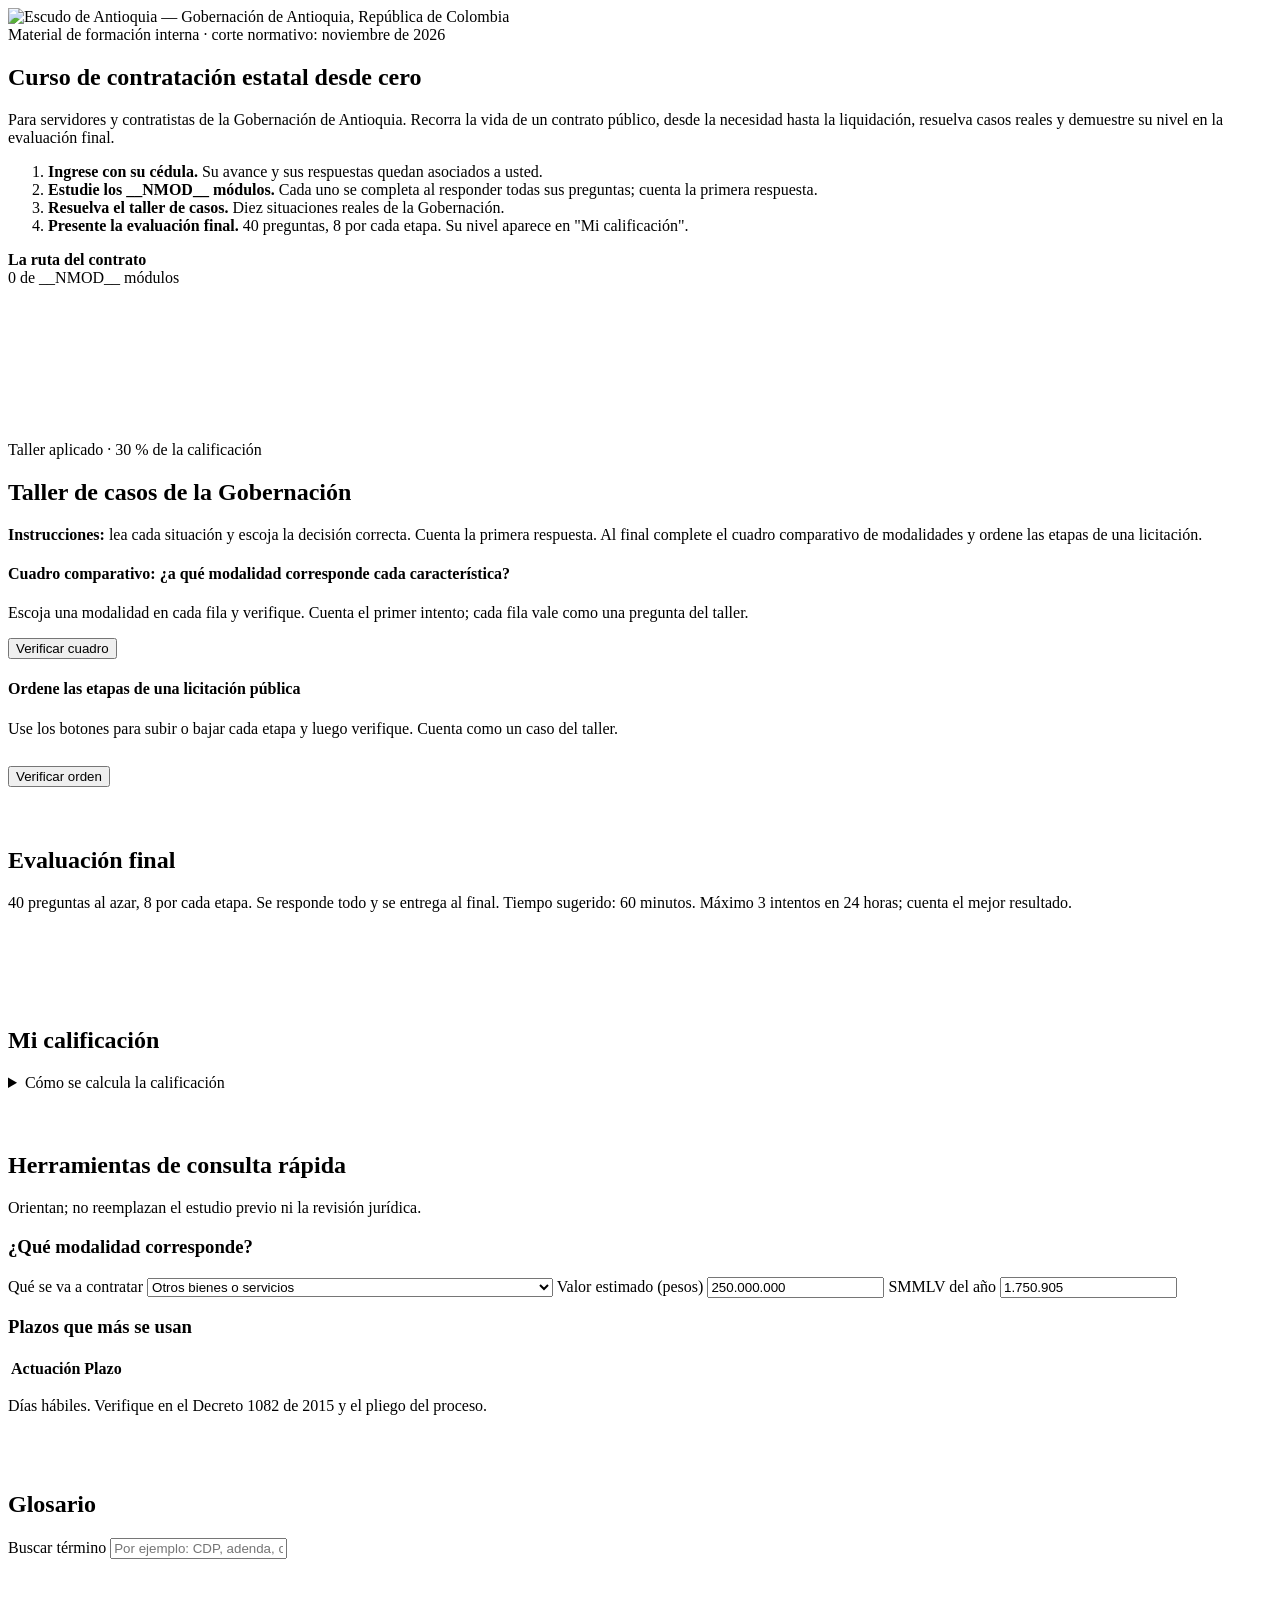
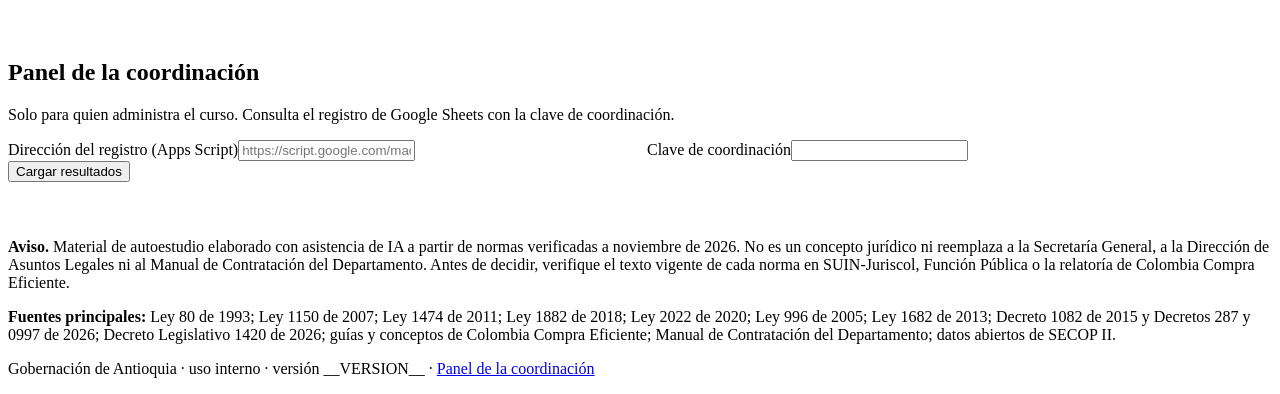
==== curso/fuente/plantilla.html @ 8431b754 "Curso de contratación 2.1: módulo de inhabilidades, nulidad y responsabilidades, y cuadro comparativ" ====
<!DOCTYPE html>
<html lang="es">
<head>
<meta charset="utf-8">
<meta name="viewport" content="width=device-width, initial-scale=1">
<title>Curso de contratación estatal</title>
<link rel="preconnect" href="https://fonts.googleapis.com">
<link rel="stylesheet" href="https://fonts.googleapis.com/css2?family=Poppins:wght@400;500;600;700&display=swap">
<style>
__CSS__
/* v2: ingreso, calificación, examen, panel */
.userbar{display:flex;align-items:center;gap:10px;flex-wrap:wrap;font-size:14px;color:#1c2723}
.userbar .chip{background:#f3f6f4;border:1px solid #d5ded9;border-radius:999px;padding:6px 12px}
.userbar button{font:inherit;font-size:14px;min-height:36px;padding:6px 12px;border-radius:8px;border:1px solid #018d38;background:#fff;color:#0b5640;cursor:pointer}
.sync{font-size:13px;color:#5b6b64}
.overlay{position:fixed;inset:0;background:rgba(6,30,22,.78);display:grid;place-items:center;padding:16px;z-index:50;overflow:auto}
.overlay[hidden]{display:none}
.login{background:var(--bg);color:var(--ink);border-radius:16px;max-width:560px;width:100%;padding:24px clamp(18px,4vw,32px);box-shadow:0 20px 60px rgba(0,0,0,.35)}
.login h2{font-size:26px}
.login .row2{display:grid;grid-template-columns:minmax(0,1fr) minmax(0,1fr);gap:0 14px}
.consent{display:flex;gap:10px;align-items:flex-start;font-size:14px;margin-top:14px}
.consent input{width:22px;min-height:22px;height:22px;flex:none;margin-top:2px}
.err{color:var(--bad);font-size:14px;min-height:20px;margin-top:8px}
.aviso{font-size:13px;color:var(--ink2);max-height:150px;overflow:auto;border:1px solid var(--line);border-radius:10px;padding:10px 12px;margin-top:12px}
.lock{border:1px dashed var(--line);border-radius:14px;padding:18px;background:var(--panel)}
.order{list-style:none;padding:0;margin:12px 0;display:grid;gap:8px}
.order li{display:grid;grid-template-columns:minmax(0,1fr) auto auto;gap:8px;align-items:center;border:1px solid var(--line);border-radius:10px;padding:8px 10px;background:var(--bg);margin:0}
.order li.ok{border-color:var(--green);background:var(--okbg)}
.order li.no{border-color:var(--bad);background:var(--badbg)}
.order button{font:inherit;min-width:44px;min-height:40px;border-radius:8px;border:1px solid var(--line);background:var(--panel);color:var(--ink);cursor:pointer}
.score{display:grid;grid-template-columns:minmax(0,1fr) minmax(0,1.3fr);gap:28px;align-items:start}
.big{font-size:clamp(44px,7vw,72px);font-weight:700;line-height:1;color:var(--green-ink)}
.lvl{display:inline-block;margin-top:8px;padding:6px 14px;border-radius:999px;font-weight:600;font-size:15px}
.lvl.Avanzado{background:#0b5640;color:#fff}.lvl.Competente{background:#018d38;color:#fff}
.lvl.Endesarrollo{background:#fff4e5;color:#9a5a00}.lvl.Inicial{background:var(--badbg);color:var(--bad)}
.rows{display:grid;gap:10px;margin-top:6px}
.rowb{display:grid;grid-template-columns:minmax(0,12em) minmax(0,1fr) 4.2em;gap:10px;align-items:center;font-size:14px}
.rowb .t{height:12px;background:var(--line);border-radius:6px;overflow:hidden}
.rowb .t i{display:block;height:100%;background:var(--green)}
.rowb .t i.low{background:var(--orange)}
.rowb b{text-align:right;font-variant-numeric:tabular-nums}
.req{list-style:none;padding:0;margin:10px 0}
.req li{padding-left:28px;position:relative;margin:6px 0}
.req li::before{content:"○";position:absolute;left:4px;color:var(--ink2)}
.req li.ok::before{content:"✓";color:var(--green);font-weight:700}
.exam .q{border-top:1px solid var(--line);padding-top:12px}
.exam .ops button.sel{border-color:var(--blue);background:color-mix(in srgb,var(--blue) 12%,var(--bg))}
.timer{font-variant-numeric:tabular-nums;font-weight:600}
.panel table td,.panel table th{font-size:14px;white-space:nowrap}
.kpis{display:grid;grid-template-columns:repeat(auto-fit,minmax(9em,1fr));gap:12px;margin:14px 0}
.kpis div{background:var(--panel);border:1px solid var(--line);border-radius:12px;padding:12px 14px}
.kpis b{display:block;font-size:26px;color:var(--green-ink)}
.code{font-family:ui-monospace,Consolas,monospace;font-size:15px;background:var(--soft);padding:2px 6px;border-radius:6px}
@media(max-width:700px){.score{grid-template-columns:minmax(0,1fr)}.login .row2{grid-template-columns:minmax(0,1fr)}.rowb{grid-template-columns:minmax(0,8em) minmax(0,1fr) 3.6em}}
@media print{header.top,.overlay,nav.idx,.routebox,.hero,#mods,#casos,#evaluacion,#herramientas,#glosario,#coordinador,footer,.noprint{display:none!important}#calificacion{display:block}}
</style>
</head>
<body>
<header class="top"><div class="wrap">
<img src="[data-uri]" alt="Escudo de Antioquia — Gobernación de Antioquia, República de Colombia" width="157" height="70">
<div class="userbar" id="userbar"><span>Material de formación interna · corte normativo: noviembre de 2026</span></div>
</div></header>

<div class="overlay" id="login" hidden>
<form class="login" id="loginForm" novalidate>
<h2>Ingreso al curso</h2>
<p class="meta">Se ingresa con la cédula, sin contraseña. La cédula identifica su avance y su calificación; no es un mecanismo de seguridad.</p>
<label for="lCed">Número de cédula</label>
<input id="lCed" inputmode="numeric" autocomplete="off" maxlength="12" placeholder="Solo números">
<label for="lNom">Nombres y apellidos</label>
<input id="lNom" autocomplete="name">
<div class="row2">
<div><label for="lDep">Dependencia</label><input id="lDep" list="deps" placeholder="Secretaría o dirección"></div>
<div><label for="lVin">Vinculación</label><select id="lVin"><option value="">Seleccione</option><option>Carrera administrativa</option><option>Provisional</option><option>Libre nombramiento y remoción</option><option>Temporal</option><option>Contratista</option><option>Otra</option></select></div>
</div>
<datalist id="deps"><option value="Secretaría de Infraestructura Física"><option value="SIF — Dirección de Desarrollo Físico"><option value="SIF — Dirección de Infraestructura y Apoyo Territorial"><option value="SIF — Dirección de Gestión Social, Ambiental y Predial"><option value="SIF — Dirección de Estructuración de Proyectos"><option value="SIF — Dirección de Instrumentos de Financiación"><option value="SIF — Dirección de Asuntos Legales"><option value="SIF — Dirección Administrativa y Financiera"><option value="Secretaría General"><option value="Secretaría de Hacienda"><option value="Departamento Administrativo de Planeación"><option value="Otra dependencia"></datalist>
<div class="aviso" id="aviso">
<b>Autorización de tratamiento de datos personales (Ley 1581 de 2012).</b> Al ingresar autorizo el tratamiento de mi número de cédula, nombre, dependencia y vinculación, y de los resultados que obtenga en este curso, con la única finalidad de registrar mi avance, calcular mi nivel de apropiación y permitir a la coordinación del curso hacer seguimiento a la formación en contratación estatal. Los datos se guardan en este navegador y en un registro administrado por la coordinación del curso; no se publican ni se usan para otros fines. Puedo conocer, actualizar, rectificar y solicitar la supresión de mis datos ante la coordinación del curso y conforme a la política de tratamiento de datos de la Gobernación de Antioquia. La entrega de los datos es voluntaria.
</div>
<label class="consent"><input type="checkbox" id="lOk"><span>Leí y acepto la autorización de tratamiento de datos.</span></label>
<div class="err" id="lErr" aria-live="polite"></div>
<div class="done-row"><button class="btn" type="submit">Ingresar</button></div>
</form>
</div>

<section class="hero"><div class="wrap herogrid"><div>
<h1>Curso de contratación estatal desde cero</h1>
<p>Para servidores y contratistas de la Gobernación de Antioquia. Recorra la vida de un contrato público, desde la necesidad hasta la liquidación, resuelva casos reales y demuestre su nivel en la evaluación final.</p>
<div class="facts" id="facts"></div>
</div>
<ol class="how">
<li><span><b>Ingrese con su cédula.</b> Su avance y sus respuestas quedan asociados a usted.</span></li>
<li><span><b>Estudie los __NMOD__ módulos.</b> Cada uno se completa al responder todas sus preguntas; cuenta la primera respuesta.</span></li>
<li><span><b>Resuelva el taller de casos.</b> Diez situaciones reales de la Gobernación.</span></li>
<li><span><b>Presente la evaluación final.</b> 40 preguntas, 8 por cada etapa. Su nivel aparece en "Mi calificación".</span></li>
</ol>
</div></section>

<section class="routebox"><div class="wrap">
<div class="routehead"><b>La ruta del contrato</b><div class="bar" aria-hidden="true"><i id="pbar"></i></div><span id="ptxt">0 de __NMOD__ módulos</span></div>
<div class="fig" id="route" role="img" aria-label="Mapa de las cinco etapas del curso con sus módulos"><svg id="rsvg"></svg></div>
<div class="legend" id="legend"></div>
</div></section>

<div class="wrap layout">
<nav class="idx" id="idx" aria-label="Índice del curso"></nav>
<main>
<div id="mods"></div>

<section class="mod" id="casos">
<div class="meta">Taller aplicado · 30 % de la calificación</div>
<h2>Taller de casos de la Gobernación</h2>
<div class="obj"><b>Instrucciones:</b> lea cada situación y escoja la decisión correcta. Cuenta la primera respuesta. Al final complete el cuadro comparativo de modalidades y ordene las etapas de una licitación.</div>
<div id="casosList"></div>
<div class="quiz" id="comparar">
<h4>Cuadro comparativo: ¿a qué modalidad corresponde cada característica?</h4>
<p class="meta">Escoja una modalidad en cada fila y verifique. Cuenta el primer intento; cada fila vale como una pregunta del taller.</p>
<div class="scroll"><table class="comp" id="compTabla"></table></div>
<div class="done-row"><button class="btn" id="compCheck" type="button">Verificar cuadro</button><span id="compMsg" aria-live="polite"></span></div>
</div>
<div class="quiz" id="ordenar">
<h4>Ordene las etapas de una licitación pública</h4>
<p class="meta">Use los botones para subir o bajar cada etapa y luego verifique. Cuenta como un caso del taller.</p>
<ol class="order" id="orderList"></ol>
<div class="done-row"><button class="btn" id="orderCheck" type="button">Verificar orden</button><span id="orderMsg" aria-live="polite"></span></div>
</div>
</section>
</main>
</div>

<section id="evaluacion" style="background:var(--soft)"><div class="wrap" style="padding-block:40px">
<h2>Evaluación final</h2>
<p>40 preguntas al azar, 8 por cada etapa. Se responde todo y se entrega al final. Tiempo sugerido: 60 minutos. Máximo 3 intentos en 24 horas; cuenta el mejor resultado.</p>
<div id="examBox"></div>
</div></section>

<section id="calificacion"><div class="wrap" style="padding-block:40px">
<h2>Mi calificación</h2>
<div id="scoreBox"></div>
<details><summary>Cómo se calcula la calificación</summary>
<p><b>Índice de apropiación</b> = 20 % práctica de módulos + 30 % taller de casos + 50 % mejor evaluación final.</p>
<ul>
<li><b>Práctica de módulos:</b> porcentaje de aciertos en la primera respuesta de las __NPREG__ preguntas de los módulos (las no respondidas cuentan como erradas).</li>
<li><b>Taller de casos:</b> porcentaje de aciertos en la primera respuesta de las preguntas del taller, cada fila del cuadro comparativo y la actividad de orden.</li>
<li><b>Evaluación final:</b> porcentaje de aciertos del mejor intento; además se mide cada etapa por separado (8 preguntas por etapa).</li>
</ul>
<div class="scroll"><table class="stack"><thead><tr><th>Nivel</th><th>Requisitos</th></tr></thead><tbody>
<tr><td data-l="Nivel">Avanzado</td><td data-l="Requisitos">Índice ≥ 90, evaluación final ≥ 90 % y cada etapa ≥ 7 de 8; __NMOD__ módulos y taller completos</td></tr>
<tr><td data-l="Nivel">Competente</td><td data-l="Requisitos">Índice ≥ 80, evaluación final ≥ 80 % y cada etapa ≥ 6 de 8; __NMOD__ módulos y taller completos</td></tr>
<tr><td data-l="Nivel">En desarrollo</td><td data-l="Requisitos">Índice ≥ 60 o no cumple algún requisito de Competente</td></tr>
<tr><td data-l="Nivel">Inicial</td><td data-l="Requisitos">Índice menor que 60</td></tr>
</tbody></table></div>
<p><b>Alcance.</b> El nivel mide la apropiación del contenido de este curso sobre el proceso de contratación estatal. No acredita idoneidad legal ni reemplaza la evaluación de competencias laborales o del desempeño que corresponde a Talento Humano, ni las exigencias del manual de funciones o del contrato.</p>
</details>
</div></section>

<section class="band2" id="herramientas"><div class="wrap">
<h2>Herramientas de consulta rápida</h2>
<p>Orientan; no reemplazan el estudio previo ni la revisión jurídica.</p>
<div class="tools">
<div class="tool">
<h3>¿Qué modalidad corresponde?</h3>
<label for="tObj">Qué se va a contratar</label>
<select id="tObj">
<option value="obra">Obra pública</option>
<option value="unif">Bienes o servicios de características técnicas uniformes</option>
<option value="gen" selected>Otros bienes o servicios</option>
<option value="cons">Consultoría o interventoría (estudios, diseños, interventoría)</option>
<option value="ps">Servicios profesionales o de apoyo a la gestión (persona idónea)</option>
<option value="ent">Contrato o convenio con otra entidad pública</option>
</select>
<label for="tVal">Valor estimado (pesos)</label>
<input id="tVal" inputmode="numeric" value="250.000.000">
<label for="tSm">SMMLV del año</label>
<input id="tSm" inputmode="numeric" value="1.750.905">
<div class="result" id="tRes" aria-live="polite"></div>
</div>
<div class="tool">
<h3>Plazos que más se usan</h3>
<div class="scroll"><table class="stack">
<thead><tr><th>Actuación</th><th>Plazo</th></tr></thead>
<tbody id="plazos"></tbody>
</table></div>
<p class="meta">Días hábiles. Verifique en el Decreto 1082 de 2015 y el pliego del proceso.</p>
</div>
</div>
</div></section>

<section id="glosario"><div class="wrap" style="padding-block:40px">
<h2>Glosario</h2>
<label for="gq">Buscar término</label>
<input id="gq" placeholder="Por ejemplo: CDP, adenda, caducidad">
<div class="gl" id="gl"></div>
</div></section>

<section id="coordinador" class="panel" style="background:var(--soft)"><div class="wrap" style="padding-block:40px">
<h2>Panel de la coordinación</h2>
<p>Solo para quien administra el curso. Consulta el registro de Google Sheets con la clave de coordinación.</p>
<div class="row2" style="display:grid;grid-template-columns:repeat(auto-fit,minmax(16em,1fr));gap:0 14px">
<div><label for="cUrl">Dirección del registro (Apps Script)</label><input id="cUrl" placeholder="https://script.google.com/macros/s/…/exec"></div>
<div><label for="cKey">Clave de coordinación</label><input id="cKey" type="password" autocomplete="off"></div>
</div>
<div class="done-row"><button class="btn" id="cLoad" type="button">Cargar resultados</button><span id="cMsg" aria-live="polite"></span></div>
<div id="cOut"></div>
</div></section>

<footer><div class="wrap">
<p><b>Aviso.</b> Material de autoestudio elaborado con asistencia de IA a partir de normas verificadas a noviembre de 2026. No es un concepto jurídico ni reemplaza a la Secretaría General, a la Dirección de Asuntos Legales ni al Manual de Contratación del Departamento. Antes de decidir, verifique el texto vigente de cada norma en SUIN-Juriscol, Función Pública o la relatoría de Colombia Compra Eficiente.</p>
<p><b>Fuentes principales:</b> Ley 80 de 1993; Ley 1150 de 2007; Ley 1474 de 2011; Ley 1882 de 2018; Ley 2022 de 2020; Ley 996 de 2005; Ley 1682 de 2013; Decreto 1082 de 2015 y Decretos 287 y 0997 de 2026; Decreto Legislativo 1420 de 2026; guías y conceptos de Colombia Compra Eficiente; Manual de Contratación del Departamento; datos abiertos de SECOP II.</p>
<p>Gobernación de Antioquia · uso interno · versión __VERSION__ · <a href="#coordinador">Panel de la coordinación</a></p>
</div></footer>

<script>
{
const CONFIG={ENDPOINT:"__ENDPOINT__",VERSION:"__VERSION__"};
const SMMLV=1750905;
const ETAPAS=[
{id:"bases",n:"Bases",c:"#3561ab"},
{id:"plan",n:"Planeación",c:"#018d38"},
{id:"sel",n:"Selección",c:"#f28e18"},
{id:"ejec",n:"Celebración y ejecución",c:"#8b4a97"},
{id:"cierre",n:"Cierre y temas especiales",c:"#b0942b"}];
const M=__MODULOS__;
const CASOS=__CASOS__;
const ORDEN=__ORDEN__;
const GLOS=__GLOSARIO__;
const PLAZOS=__PLAZOS__;
const COMP=__COMP__;

const $=s=>document.querySelector(s);
const esc=t=>String(t??"").replace(/[&<>"']/g,c=>({"&":"&amp;","<":"&lt;",">":"&gt;",'"':"&quot;","'":"&#39;"}[c]));
const fmt=n=>"$ "+Math.round(n).toLocaleString("es-CO");
const num=s=>Number(String(s).replace(/[^\d]/g,""))||0;
const pct=x=>Math.round(x*10)/10;
const nf=x=>Number(x).toLocaleString("es-CO");
const ls={get(k,d){try{const v=localStorage.getItem(k);return v?JSON.parse(v):d}catch(e){return d}},set(k,v){try{localStorage.setItem(k,JSON.stringify(v))}catch(e){}},del(k){try{localStorage.removeItem(k)}catch(e){}}};
const endpoint=()=>(ls.get("curso-ce-endpoint","")||CONFIG.ENDPOINT||"").startsWith("https://script.google.com/")?(ls.get("curso-ce-endpoint","")||CONFIG.ENDPOINT):"";

/* ---------- usuario ---------- */
let U=null; // {perfil, done, prac, casos, orden, finals}
const key=c=>"curso-ce-u-"+c;
function load(ced){U=ls.get(key(ced),null);return U}
function save(){if(U)ls.set(key(U.perfil.cedula),U)}
function mask(c){return "•••"+String(c).slice(-4)}

/* ---------- registro remoto ---------- */
function hash(s){let h=2166136261;for(const ch of s){h^=ch.charCodeAt(0);h=Math.imul(h,16777619)}return (h>>>0).toString(36).toUpperCase().padStart(7,"0")}
async function enviar(tipo,extra){
if(!U)return;
const r=resultado();
const ev=Object.assign({tipo,fecha_cliente:new Date().toISOString(),version:CONFIG.VERSION,
cedula:U.perfil.cedula,nombre:U.perfil.nombre,dependencia:U.perfil.dependencia,vinculacion:U.perfil.vinculacion,
modulos:r.modulos,practica:r.P,casos:r.C,final:r.F,indice:r.I,nivel:r.nivel,areas:JSON.stringify(r.areas),intentos:U.finals.length,codigo:r.codigo},extra||{});
const cola=ls.get("curso-ce-cola",[]);cola.push(ev);ls.set("curso-ce-cola",cola.slice(-200));
await vaciar();
}
let enviando=false;
async function vaciar(){
const url=endpoint();const st=$("#sync");
if(enviando)return;
if(!url){if(st)st.textContent="Registro remoto sin configurar: avance guardado solo en este navegador";return}
enviando=true;
let cola=ls.get("curso-ce-cola",[]);
try{
while(cola.length){
try{await fetch(url,{method:"POST",mode:"no-cors",headers:{"Content-Type":"text/plain;charset=utf-8"},body:JSON.stringify(cola[0])});const c2=ls.get("curso-ce-cola",[]);c2.shift();ls.set("curso-ce-cola",c2)}
catch(e){if(st)st.textContent=`Sin conexión: ${cola.length} registro(s) pendientes, se enviarán luego`;return}
cola=ls.get("curso-ce-cola",[]);
}
}finally{enviando=false}
if(ls.get("curso-ce-cola",[]).length)return vaciar();
if(st)st.textContent="Avance sincronizado con la coordinación";
}

/* ---------- cálculo de la calificación ---------- */
const POOL=M.flatMap((m,i)=>m.quiz.map((q,j)=>Object.assign({k:`${m.id}-q${j}`,area:m.etapa,mod:m.c},q)));
const CASOQ=CASOS.flatMap(c=>c.q.map((q,j)=>Object.assign({k:`${c.id}q${j}`},q)));
function tallerCompleto(){return !!U&&CASOQ.every(q=>U.casos[q.k])&&!!U.orden&&!!U.comp}
function resultado(){
const prac=U?U.prac:{},cas=U?U.casos:{},fin=U?U.finals:[];
const P=pct(POOL.filter(q=>prac[q.k]&&prac[q.k].ok).length/POOL.length*100);
const nCas=CASOQ.length+1+COMP.rows.length;
const C=pct((CASOQ.filter(q=>cas[q.k]&&cas[q.k].ok).length+(U&&U.orden&&U.orden.ok?1:0)+(U&&U.comp?U.comp.ok:0))/nCas*100);
const best=fin.length?fin.reduce((a,b)=>b.pct>a.pct?b:a):null;
const F=best?best.pct:0;
const I=pct(0.2*P+0.3*C+0.5*F);
const modulos=U?M.filter(m=>U.done[m.id]).length:0;
const tallerOk=U?tallerCompleto():false;
const areas=best?best.areas:{};
const minArea=best?Math.min(...ETAPAS.map(e=>areas[e.id]??0)):0;
const completo=modulos===M.length&&tallerOk;
let nivel="Inicial";
if(completo&&best&&I>=90&&F>=90&&minArea>=7)nivel="Avanzado";
else if(completo&&best&&I>=80&&F>=80&&minArea>=6)nivel="Competente";
else if(I>=60)nivel="En desarrollo";
const codigo=U&&best?hash(U.perfil.cedula+"|"+best.fecha+"|"+I+"|"+nivel):"";
return {P,C,F,I,nivel,modulos,tallerOk,areas,minArea,best,completo,codigo};
}

/* ---------- render de módulos ---------- */
const mins=M.reduce((a,m)=>a+m.min,0);
$("#facts").innerHTML=[[String(M.length),"módulos"],[(Math.round(mins/6)/10).toLocaleString("es-CO")+" h","de estudio"],[POOL.length+CASOQ.length,"preguntas y casos"],["40","preguntas en la evaluación"]].map(f=>`<div><b>${f[0]}</b>${f[1]}</div>`).join("");

function barajar(n,semilla){let s=0;for(const ch of semilla)s=(s*31+ch.charCodeAt(0))%2147483647;s=s||7;const idx=[...Array(n).keys()];for(let i=n-1;i>0;i--){s=s*16807%2147483647;const j=s%(i+1);[idx[i],idx[j]]=[idx[j],idx[i]]}return idx}
function qHTML(q,k,n,sem){const ord=barajar(q.o.length,(sem||"")+k+q.q);return `<div class="q" data-k="${k}"><p>${n?n+". ":""}${q.q}</p><div class="ops">${ord.map(i=>`<button type="button" data-o="${i}">${q.o[i]}</button>`).join("")}</div><div class="fb" aria-live="polite"></div></div>`}
function pintarRespuesta(el,q,elegida){
el.querySelectorAll("button").forEach(x=>{x.disabled=true;x.classList.remove("ok","no");if(+x.dataset.o===q.a)x.classList.add("ok")});
const b=el.querySelector(`button[data-o="${elegida}"]`);const ok=elegida===q.a;if(!ok&&b)b.classList.add("no");
el.querySelector(".fb").innerHTML=(ok?"<b>Correcto.</b> ":"<b>No es esa.</b> ")+q.e;
}
$("#mods").innerHTML=M.map((m,i)=>{const et=ETAPAS.find(e=>e.id===m.etapa);return `<section class="mod" id="${m.id}">
<div class="meta">Módulo ${i+1} · ${et.n} · ${m.min} min</div><h2>${m.t}</h2>
<div class="obj"><b>Al terminar podrá:</b> ${m.obj}</div>${m.html}
${m.gob?`<div class="box gob"><b>En la Gobernación.</b> ${m.gob}</div>`:""}
${m.err?`<div class="box warn"><b>Error frecuente.</b> ${m.err}</div>`:""}
${m.caso?`<details><summary>Ejemplo resuelto: ${m.caso.t}</summary><p>${m.caso.p}</p><p><b>Respuesta sugerida.</b> ${m.caso.r}</p></details>`:""}
<div class="quiz" data-m="${i}"><h4>Compruebe lo aprendido (${m.quiz.length} preguntas)</h4>${m.quiz.map((q,j)=>qHTML(q,`${m.id}-q${j}`,j+1)).join("")}</div>
<div class="done-row"><button class="btn" data-done="${m.id}" type="button">Marcar como completado</button><span class="meta" data-falta="${m.id}"></span>${i<M.length-1?`<a href="#${M[i+1].id}">Siguiente: ${M[i+1].t}</a>`:`<a href="#casos">Ir al taller de casos</a>`}</div>
</section>`}).join("");

$("#casosList").innerHTML=CASOS.map((c,n)=>{const et=ETAPAS.find(e=>e.id===c.area);return `<div class="quiz" id="${c.id}"><div class="meta">Caso ${n+1} · ${et.n}</div><h4>${c.t}</h4><p>${c.s}</p>${c.q.map((q,j)=>qHTML(q,`${c.id}q${j}`,j+1)).join("")}</div>`}).join("");

function bindPractica(){
document.querySelectorAll("#mods .q, #casosList .q").forEach(el=>{
const k=el.dataset.k;const q=k.startsWith("m")?POOL.find(x=>x.k===k):CASOQ.find(x=>x.k===k);
el.querySelectorAll("button").forEach(b=>b.addEventListener("click",()=>{
if(!U)return abrirLogin();
const store=k.startsWith("m")?U.prac:U.casos;
if(store[k])return;
const o=+b.dataset.o;store[k]={o,ok:o===q.a,t:Date.now()};save();pintarRespuesta(el,q,o);refresh();
if(!k.startsWith("m")&&tallerCompleto())enviar("taller");
}));
});
}
bindPractica();

document.querySelectorAll("[data-done]").forEach(b=>b.addEventListener("click",()=>{
if(!U)return abrirLogin();
const id=b.dataset.done,i=M.findIndex(m=>m.id===id);
const falt=M[i].quiz.filter((q,j)=>!U.prac[`${M[i].id}-q${j}`]).length;
if(falt&&!U.done[id]){document.querySelector(`[data-falta="${id}"]`).textContent=`Responda las ${falt} pregunta(s) pendientes para completar el módulo.`;return}
U.done[id]=U.done[id]?0:Date.now();if(!U.done[id])delete U.done[id];save();refresh();
if(U.done[id])enviar("modulo",{modulo:id});
}));

/* ---------- cuadro comparativo ---------- */
function pintarComp(){
const g=U&&U.comp?U.comp:null;
$("#compTabla").innerHTML=`<thead><tr><th>Característica</th><th>Modalidad</th></tr></thead><tbody>${COMP.rows.map((r,i)=>{const v=g?g.r[i]:"";const cls=g?(v===r.a?"ok":"no"):"";return `<tr class="${cls}"><td>${r.t}</td><td><select data-c="${i}" aria-label="Modalidad para: ${esc(r.t)}"${g?" disabled":""}><option value="">Seleccione…</option>${COMP.cols.map((c,j)=>`<option value="${j}"${v===j?" selected":""}>${c}</option>`).join("")}</select>${g&&v!==r.a?`<div class="meta">Correcta: <b>${COMP.cols[r.a]}</b>. ${r.e}</div>`:""}</td></tr>`}).join("")}</tbody>`;
$("#compCheck").disabled=!!g;
$("#compMsg").textContent=g?`Resultado: ${g.ok} de ${COMP.rows.length} filas correctas.`:"";
}
$("#compCheck").addEventListener("click",()=>{
if(!U)return abrirLogin();
if(U.comp)return;
const r=[...document.querySelectorAll("#compTabla select")].map(s=>s.value===""?null:+s.value);
if(r.some(v=>v===null)){$("#compMsg").textContent="Escoja una modalidad en todas las filas.";return}
const ok=r.filter((v,i)=>v===COMP.rows[i].a).length;
U.comp={r,ok,t:Date.now()};save();pintarComp();refresh();if(tallerCompleto())enviar("taller");
});

/* ---------- actividad de orden ---------- */
let orden=[];
function nuevoOrden(){orden=ORDEN.map((t,i)=>[i,Math.random()]).sort((a,b)=>a[1]-b[1]).map(x=>x[0]);if(orden.every((v,i)=>v===i))orden.reverse();pintarOrden()}
function pintarOrden(marcar){
$("#orderList").innerHTML=orden.map((v,i)=>`<li class="${marcar?(v===i?"ok":"no"):""}"><span>${ORDEN[v]}</span><button type="button" data-up="${i}" aria-label="Subir">↑</button><button type="button" data-dn="${i}" aria-label="Bajar">↓</button></li>`).join("");
$("#orderList").querySelectorAll("[data-up]").forEach(b=>b.addEventListener("click",()=>{const i=+b.dataset.up;if(i>0){[orden[i-1],orden[i]]=[orden[i],orden[i-1]];pintarOrden()}}));
$("#orderList").querySelectorAll("[data-dn]").forEach(b=>b.addEventListener("click",()=>{const i=+b.dataset.dn;if(i<orden.length-1){[orden[i+1],orden[i]]=[orden[i],orden[i+1]];pintarOrden()}}));
}
$("#orderCheck").addEventListener("click",()=>{
if(!U)return abrirLogin();
const ok=orden.every((v,i)=>v===i);pintarOrden(true);
if(!U.orden){U.orden={ok,t:Date.now()};save();refresh();if(tallerCompleto())enviar("taller")}
$("#orderMsg").textContent=(ok?"Orden correcto.":"Hay etapas fuera de lugar (en rojo).")+(U.orden.ok===ok?"":" Para la calificación cuenta su primer intento.");
});

/* ---------- índice y ruta ---------- */
$("#idx").innerHTML=ETAPAS.map(e=>`<b>${e.n}</b>`+M.map((m,i)=>m.etapa===e.id?`<a href="#${m.id}" data-i="${m.id}">${i+1}. ${m.c}</a>`:"").join("")).join("")+`<b>Al final</b><a href="#casos">Taller de casos</a><a href="#evaluacion">Evaluación final</a><a href="#calificacion">Mi calificación</a><a href="#herramientas">Herramientas</a><a href="#glosario">Glosario</a>`;
const svg=$("#rsvg");
function drawRoute(){
const W=svg.clientWidth,H=svg.clientHeight;if(!W)return;
const n=M.length,small=W<700,r=small?11:16,y=small?H/2:H*0.62;
const x=i=>r+6+i*(W-2*(r+6))/(n-1);let out="";const done=U?U.done:{};
ETAPAS.forEach(e=>{const idx=M.map((m,i)=>m.etapa===e.id?i:-1).filter(i=>i>=0);const a=x(idx[0]),b=x(idx[idx.length-1]);
out+=`<line x1="${a-r}" y1="${y}" x2="${b+r}" y2="${y}" stroke="${e.c}" stroke-width="${small?8:12}" stroke-linecap="round"/>`;
if(!small)out+=`<text x="${(a+b)/2}" y="${y-r-16}" text-anchor="middle" font-size="15" font-weight="700" fill="currentColor">${e.n}</text>`});
M.forEach((m,i)=>{const cx=x(i),ok=!!done[m.id],et=ETAPAS.find(e=>e.id===m.etapa);
out+=`<g class="stop" tabindex="0" role="link" data-go="${m.id}" aria-label="Módulo ${i+1}: ${m.t}${ok?", completado":""}"><title>${i+1}. ${m.t}</title><circle cx="${cx}" cy="${y}" r="${r}" fill="${ok?et.c:"var(--bg)"}" stroke="${et.c}" stroke-width="${small?3:4}"/><text x="${cx}" y="${y+(small?4:5)}" text-anchor="middle" font-size="${small?11:14}" font-weight="700" fill="${ok?"#fff":"currentColor"}" style="stroke:none">${ok?"✓":i+1}</text></g>`});
svg.style.color=getComputedStyle(document.body).color;svg.innerHTML=out;
svg.querySelectorAll("[data-go]").forEach(g=>{const go=()=>document.getElementById(g.dataset.go).scrollIntoView({behavior:matchMedia("(prefers-reduced-motion: reduce)").matches?"auto":"smooth"});g.addEventListener("click",go);g.addEventListener("keydown",ev=>{if(ev.key==="Enter"||ev.key===" "){ev.preventDefault();go()}})});
$("#legend").innerHTML=ETAPAS.map(e=>`<div><h4><i style="background:${e.c}"></i>${e.n}</h4>`+M.map((m,i)=>m.etapa===e.id?`<a href="#${m.id}" class="${done[m.id]?"done":""}">${i+1}. ${m.c}</a>`:"").join("")+`</div>`).join("");
}
const ro=new ResizeObserver(drawRoute);ro.observe(svg);

/* ---------- evaluación final ---------- */
let exam=null;
function pintarExamen(){
const box=$("#examBox");
if(!U){box.innerHTML=`<div class="lock">Ingrese con su cédula para presentar la evaluación.</div>`;return}
const r=resultado();
if(exam){return}
const hoy=U.finals.filter(f=>Date.now()-f.t<864e5).length;
const faltan=[];if(r.modulos<M.length)faltan.push(`completar ${M.length-r.modulos} módulo(s)`);if(!r.tallerOk)faltan.push("terminar el taller de casos");
let h="";
if(faltan.length)h=`<div class="lock"><b>Evaluación bloqueada.</b> Para presentarla debe ${faltan.join(" y ")}.</div>`;
else if(hoy>=3)h=`<div class="lock"><b>Ya usó 3 intentos en las últimas 24 horas.</b> Repase los módulos y vuelva más tarde.</div>`;
else h=`<div class="lock"><p>Lleva ${U.finals.length} intento(s). Mejor resultado: <b>${r.best?nf(r.F)+" %":"sin intentos"}</b>.</p><button class="btn" id="exStart" type="button">Iniciar evaluación (intento ${U.finals.length+1})</button></div>`;
if(U.finals.length)h+=`<div class="scroll"><table><thead><tr><th>Intento</th><th>Fecha</th><th>Resultado</th><th>Etapa más baja</th><th>Minutos</th></tr></thead><tbody>${U.finals.map((f,i)=>`<tr><td>${i+1}</td><td>${new Date(f.t).toLocaleString("es-CO")}</td><td class="n">${nf(f.pct)} %</td><td class="n">${Math.min(...ETAPAS.map(e=>f.areas[e.id]??0))} de 8</td><td class="n">${nf(f.min)}</td></tr>`).join("")}</tbody></table></div>`;
box.innerHTML=h;
const s=$("#exStart");if(s)s.addEventListener("click",iniciarExamen);
}
function iniciarExamen(){
const sel=ETAPAS.flatMap(e=>POOL.filter(q=>q.area===e.id).map(q=>[Math.random(),q]).sort((a,b)=>a[0]-b[0]).slice(0,8).map(x=>x[1]));
const qs=sel.map(q=>[Math.random(),q]).sort((a,b)=>a[0]-b[0]).map(x=>x[1]);
exam={qs,resp:{},t0:Date.now()};
const box=$("#examBox");
box.innerHTML=`<div class="quiz exam"><div class="done-row"><b>Intento ${U.finals.length+1}</b><span class="timer" id="exT">00:00</span><span id="exN">0 de 40 respondidas</span></div>${qs.map((q,i)=>qHTML(q,"x"+i,i+1,String(exam.t0))).join("")}<div class="done-row"><button class="btn" id="exEnd" type="button">Entregar evaluación</button><span class="err" id="exErr"></span></div></div>`;
box.querySelectorAll(".q").forEach((el,i)=>el.querySelectorAll("button").forEach(b=>b.addEventListener("click",()=>{el.querySelectorAll("button").forEach(x=>x.classList.remove("sel"));b.classList.add("sel");exam.resp[i]=+b.dataset.o;$("#exN").textContent=`${Object.keys(exam.resp).length} de 40 respondidas`})));
exam.tick=setInterval(()=>{const s=Math.floor((Date.now()-exam.t0)/1000);const el=$("#exT");if(el)el.textContent=String(Math.floor(s/60)).padStart(2,"0")+":"+String(s%60).padStart(2,"0")},1000);
$("#exEnd").addEventListener("click",entregar);
box.scrollIntoView({behavior:"auto"});
}
function entregar(){
const n=Object.keys(exam.resp).length;
if(n<40&&!exam.confirm){exam.confirm=true;$("#exErr").textContent=`Le faltan ${40-n} preguntas; las no respondidas cuentan como erradas. Pulse de nuevo para entregar.`;return}
clearInterval(exam.tick);
const areas={};ETAPAS.forEach(e=>areas[e.id]=0);let ok=0;
exam.qs.forEach((q,i)=>{if(exam.resp[i]===q.a){ok++;areas[q.area]++}});
const f={t:Date.now(),fecha:new Date().toISOString(),ok,pct:pct(ok/40*100),areas,min:Math.round((Date.now()-exam.t0)/600)/100};
U.finals.push(f);save();
const box=$("#examBox");
box.querySelectorAll(".q").forEach((el,i)=>pintarRespuesta(el,exam.qs[i],exam.resp[i]??-1));
const fin=document.createElement("div");fin.className="box gob";
fin.innerHTML=`<b>Resultado: ${ok} de 40 (${nf(f.pct)} %).</b> Revise abajo las explicaciones y vea su nivel en <a href="#calificacion">Mi calificación</a>.`;
box.prepend(fin);
const again=document.createElement("button");again.className="btn alt";again.type="button";again.textContent="Volver al resumen de intentos";again.addEventListener("click",()=>{exam=null;pintarExamen()});box.append(again);
exam={done:true};refresh();
enviar("evaluacion",{intento:U.finals.length,aciertos:ok,duracion_min:f.min});
fin.scrollIntoView({behavior:"auto"});
}

/* ---------- mi calificación ---------- */
function pintarCalificacion(){
const box=$("#scoreBox");
if(!U){box.innerHTML=`<div class="lock">Ingrese con su cédula para ver su calificación.</div>`;return}
const r=resultado();
const bar=(l,v,max,low)=>`<div class="rowb"><span>${l}</span><div class="t"><i class="${low?"low":""}" style="width:${Math.min(100,v/max*100)}%"></i></div><b>${max===100?nf(v)+" %":v+"/"+max}</b></div>`;
const req=[[r.modulos===M.length,`${M.length} módulos completados (${r.modulos})`],[r.tallerOk,"Taller de casos, actividad de orden y cuadro comparativo completos"],[!!r.best,"Al menos una evaluación final presentada"],[r.I>=80,`Índice ≥ 80 (actual ${r.I.toLocaleString("es-CO")})`],[r.F>=80,`Evaluación final ≥ 80 % (mejor ${r.F.toLocaleString("es-CO")} %)`],[r.best&&r.minArea>=6,`Cada etapa ≥ 6 de 8 (más baja: ${r.best?r.minArea:0})`]];
box.innerHTML=`<div class="score"><div>
<div class="meta">${esc(U.perfil.nombre)} · C.C. ${mask(U.perfil.cedula)} · ${esc(U.perfil.dependencia)}</div>
<div class="big">${r.I.toLocaleString("es-CO")}</div><div class="meta">Índice de apropiación (0 a 100)</div>
<span class="lvl ${r.nivel.replace(" ","")}">${r.nivel}</span>
<h3>Requisitos para "Competente"</h3><ul class="req">${req.map(x=>`<li class="${x[0]?"ok":""}">${x[1]}</li>`).join("")}</ul>
</div><div>
<h3 style="margin-top:0">Componentes</h3><div class="rows">${bar("Práctica de módulos (20 %)",r.P,100)}${bar("Taller de casos (30 %)",r.C,100)}${bar("Evaluación final (50 %)",r.F,100)}</div>
<h3>Evaluación final por etapa (mejor intento)</h3><div class="rows">${ETAPAS.map(e=>bar(e.n,r.best?(r.areas[e.id]??0):0,8,r.best&&(r.areas[e.id]??0)<6)).join("")}</div>
</div></div>
${(r.nivel==="Competente"||r.nivel==="Avanzado")?`<div class="cert"><h3>Constancia de aprobación — nivel ${r.nivel}</h3><p>${esc(U.perfil.nombre)}, identificado(a) con cédula terminada en ${esc(String(U.perfil.cedula).slice(-4))}, de ${esc(U.perfil.dependencia)}, completó el Curso de contratación estatal desde cero (corte normativo nov. 2026) con un índice de apropiación de ${r.I.toLocaleString("es-CO")} y evaluación final de ${nf(r.F)} %, el ${new Date(r.best.t).toLocaleDateString("es-CO",{day:"numeric",month:"long",year:"numeric"})}.</p><p>Código de verificación: <span class="code">${r.codigo}</span></p><p class="meta">Constancia de formación interna. No es una certificación de idoneidad ni de competencias laborales.</p><button class="btn alt noprint" type="button" id="printC">Imprimir o guardar en PDF</button></div>`:""}`;
const pc=$("#printC");if(pc)pc.addEventListener("click",()=>{try{window.print()}catch(e){}});
}

/* ---------- refresco general ---------- */
function refresh(){
const done=U?U.done:{};
const c=M.filter(m=>done[m.id]).length;
$("#pbar").style.width=(c/M.length*100)+"%";$("#ptxt").textContent=`${c} de ${M.length} módulos`;
document.querySelectorAll("#idx [data-i]").forEach(a=>a.classList.toggle("done",!!done[a.dataset.i]));
document.querySelectorAll("[data-done]").forEach(b=>{const d=!!done[b.dataset.done];b.classList.toggle("alt",d);b.textContent=d?"Módulo completado ✓":"Marcar como completado"});
drawRoute();if(!exam)pintarExamen();pintarCalificacion();
}
function pintarRespuestasGuardadas(){
pintarComp();
document.querySelectorAll("#mods .q, #casosList .q").forEach(el=>{
const k=el.dataset.k;const isM=k.startsWith("m");const store=U?(isM?U.prac:U.casos):{};const q=isM?POOL.find(x=>x.k===k):CASOQ.find(x=>x.k===k);
if(store[k])pintarRespuesta(el,q,store[k].o);
else{el.querySelectorAll("button").forEach(x=>{x.disabled=false;x.classList.remove("ok","no")});el.querySelector(".fb").textContent=""}
});
}

/* ---------- ingreso ---------- */
function abrirLogin(){$("#login").hidden=false;setTimeout(()=>$("#lCed").focus(),50)}
function pintarUsuario(){
const ub=$("#userbar");
if(!U){ub.innerHTML=`<button type="button" id="inBtn">Ingresar con cédula</button>`;$("#inBtn").addEventListener("click",abrirLogin);return}
ub.innerHTML=`<span class="chip">${esc(U.perfil.nombre)} · C.C. ${mask(U.perfil.cedula)}</span><a href="#calificacion">Mi calificación</a><button type="button" id="outBtn">Salir</button><span class="sync" id="sync"></span>`;
$("#outBtn").addEventListener("click",()=>{ls.del("curso-ce-actual");U=null;exam=null;pintarUsuario();pintarRespuestasGuardadas();refresh();abrirLogin()});
}
$("#lCed").addEventListener("input",e=>{e.target.value=e.target.value.replace(/\D/g,"");const prev=ls.get(key(e.target.value),null);if(prev){$("#lNom").value=prev.perfil.nombre;$("#lDep").value=prev.perfil.dependencia;$("#lVin").value=prev.perfil.vinculacion}});
$("#loginForm").addEventListener("submit",ev=>{
ev.preventDefault();
const ced=$("#lCed").value.trim(),nom=$("#lNom").value.trim().replace(/\s+/g," "),dep=$("#lDep").value.trim(),vin=$("#lVin").value;
const err=$("#lErr");
if(!/^\d{5,10}$/.test(ced))return err.textContent="Escriba la cédula solo con números (5 a 10 dígitos).";
if(nom.length<5||!/\s/.test(nom))return err.textContent="Escriba nombres y apellidos.";
if(!dep)return err.textContent="Indique su dependencia.";
if(!vin)return err.textContent="Seleccione su vinculación.";
if(!$("#lOk").checked)return err.textContent="Debe aceptar la autorización de tratamiento de datos para continuar.";
err.textContent="";
U=load(ced)||{perfil:{},done:{},prac:{},casos:{},orden:null,comp:null,finals:[]};
U.perfil={cedula:ced,nombre:nom.slice(0,120),dependencia:dep.slice(0,120),vinculacion:vin,consentimiento:U.perfil.consentimiento||new Date().toISOString()};
save();ls.set("curso-ce-actual",ced);
$("#login").hidden=true;pintarUsuario();pintarRespuestasGuardadas();refresh();enviar("ingreso");
});

/* ---------- herramientas y glosario ---------- */
function modalidad(){
const o=$("#tObj").value,v=num($("#tVal").value),sm=num($("#tSm").value)||SMMLV;const menor=1000*sm,minima=menor*0.1;let r,why;
if(o==="ps"){r="Contratación directa";why="Causal de prestación de servicios profesionales y de apoyo a la gestión (Ley 1150, art. 2, num. 4, lit. h; Decreto 1082, art. 2.2.1.2.1.4.9). Requiere certificado de insuficiencia de personal de planta e idoneidad. No para funciones permanentes."}
else if(o==="ent"){r="Contratación directa (contrato o convenio interadministrativo)";why="Ley 1150, art. 2, num. 4, lit. c. Desde ≈ 30-jun-2027 la Ley de Garantías prohíbe convenios interadministrativos para ejecutar recursos."}
else if(v<=minima){r="Mínima cuantía";why=`Valor ≤ ${fmt(minima)} (10 % de la menor cuantía). Invitación de al menos 1 día hábil; gana el menor precio que cumpla.`+(o==="obra"?" Si es obra de un sector con Documento Tipo, úselo.":"")}
else if(o==="cons"){r="Concurso de méritos";why="Consultoría por encima de la mínima cuantía; se elige por calidad. Interventoría de transporte: Documento Tipo v3."}
else if(o==="unif"){r="Selección abreviada (subasta inversa, acuerdo marco o bolsa)";why="Bienes o servicios uniformes: menor precio. Revise primero la Tienda Virtual del Estado."}
else if(v<=menor){r="Selección abreviada de menor cuantía";why=`Valor entre ${fmt(minima)} y ${fmt(menor)}.`+(o==="obra"?" Use el Documento Tipo de menor cuantía del sector si existe.":"")}
else{r="Licitación pública";why=`Valor > ${fmt(menor)}. Regla general.`+(o==="obra"?" Obra de transporte: Documento Tipo v4; interventoría externa obligatoria y anticipo en patrimonio autónomo.":"")}
$("#tRes").innerHTML=`<b class="big" style="font-size:22px">${esc(r)}</b><p>${why}</p><p class="meta">Menor cuantía 2026: ${fmt(menor)} · mínima: ${fmt(minima)}. Confirme la publicación oficial de cuantías. No considera causales especiales.</p>`;
}
["#tObj","#tVal","#tSm"].forEach(s=>$(s).addEventListener("input",modalidad));
$("#tVal").addEventListener("blur",e=>{const n=num(e.target.value);if(n)e.target.value=n.toLocaleString("es-CO")});
modalidad();
$("#plazos").innerHTML=PLAZOS.map(p=>`<tr><td data-l="Actuación">${p[0]}</td><td data-l="Plazo">${p[1]}</td></tr>`).join("");
function gl(){const q=$("#gq").value.trim().toLowerCase();const it=GLOS.filter(g=>!q||(g[0]+" "+g[1]).toLowerCase().includes(q));
$("#gl").innerHTML=it.length?it.map(g=>`<div><b>${g[0]}</b><br>${g[1]}</div>`).join(""):"<p>No hay términos con esa búsqueda.</p>"}
$("#gq").addEventListener("input",gl);gl();

/* ---------- panel de coordinación ---------- */
$("#cUrl").value=endpoint();
let filas=[];
$("#cLoad").addEventListener("click",async()=>{
const url=$("#cUrl").value.trim(),k=$("#cKey").value;const msg=$("#cMsg");
if(!url.startsWith("https://script.google.com/"))return msg.textContent="La dirección debe ser la URL de la aplicación web de Apps Script (https://script.google.com/…/exec).";
ls.set("curso-ce-endpoint",url);
msg.textContent="Cargando…";
const ctl=new AbortController();const tm=setTimeout(()=>ctl.abort(),15000);
try{const r=await fetch(url+"?accion=resumen&clave="+encodeURIComponent(k),{signal:ctl.signal});const d=await r.json();clearTimeout(tm);
if(!d.ok)return msg.textContent="No autorizado o error: "+(d.error||"revise la clave");
filas=Array.isArray(d.filas)?d.filas:[];msg.textContent=`${filas.length} participante(s). Actualizado: ${new Date().toLocaleString("es-CO")}`;pintarPanel();vaciar();}
catch(e){clearTimeout(tm);msg.textContent="No se pudo conectar con el registro. Revise la dirección y que el script esté publicado para \"Cualquier persona\".";}
});
function pintarPanel(){
const cols=[["cedula","Cédula"],["nombre","Nombre"],["dependencia","Dependencia"],["vinculacion","Vinculación"],["modulos","Módulos"],["practica","Práctica %"],["casos","Casos %"],["final","Final %"],["indice","Índice"],["nivel","Nivel"],["intentos","Intentos"],["codigo","Código"],["ultimo","Último registro"]];
const niveles=["Avanzado","Competente","En desarrollo","Inicial"];
const cnt=niveles.map(n=>[n,filas.filter(f=>f.nivel===n).length]);
$("#cOut").innerHTML=`<div class="kpis"><div><b>${filas.length}</b>participantes</div>${cnt.map(c=>`<div><b>${c[1]}</b>${c[0]}</div>`).join("")}</div>
<label for="cF">Filtrar</label><input id="cF" placeholder="Nombre, cédula, dependencia o nivel">
<div class="done-row"><button class="btn alt" type="button" id="cCsv">Descargar CSV</button><button class="btn alt" type="button" id="cCopy">Copiar tabla</button></div>
<div class="scroll"><table><thead><tr>${cols.map(c=>`<th>${c[1]}</th>`).join("")}</tr></thead><tbody id="cBody"></tbody></table></div>`;
const body=()=>{const q=$("#cF").value.toLowerCase();return filas.filter(f=>!q||cols.some(c=>String(f[c[0]]??"").toLowerCase().includes(q)))};
const draw=()=>{$("#cBody").innerHTML=body().map(f=>`<tr>${cols.map(c=>`<td${["modulos","practica","casos","final","indice","intentos"].includes(c[0])?' class="n"':""}>${esc(f[c[0]])}</td>`).join("")}</tr>`).join("")};
draw();$("#cF").addEventListener("input",draw);
const csv=()=>[cols.map(c=>c[1]).join(";")].concat(body().map(f=>cols.map(c=>'"'+String(f[c[0]]??"").replace(/"/g,'""')+'"').join(";"))).join("\r\n");
$("#cCsv").addEventListener("click",()=>{const a=document.createElement("a");a.href=URL.createObjectURL(new Blob(["﻿"+csv()],{type:"text/csv"}));a.download="resultados-curso-contratacion.csv";document.body.append(a);a.click();a.remove()});
$("#cCopy").addEventListener("click",async()=>{try{await navigator.clipboard.writeText(csv().replace(/;/g,"\t"));$("#cMsg").textContent="Tabla copiada."}catch(e){$("#cMsg").textContent="No se pudo copiar."}});
}

/* ---------- arranque ---------- */
nuevoOrden();pintarComp();
const actual=ls.get("curso-ce-actual","");
if(actual&&load(actual)){pintarUsuario();pintarRespuestasGuardadas();refresh();vaciar()}
else{U=null;pintarUsuario();refresh();if(location.hash!=="#coordinador")abrirLogin()}
}
</script>
</body>
</html>
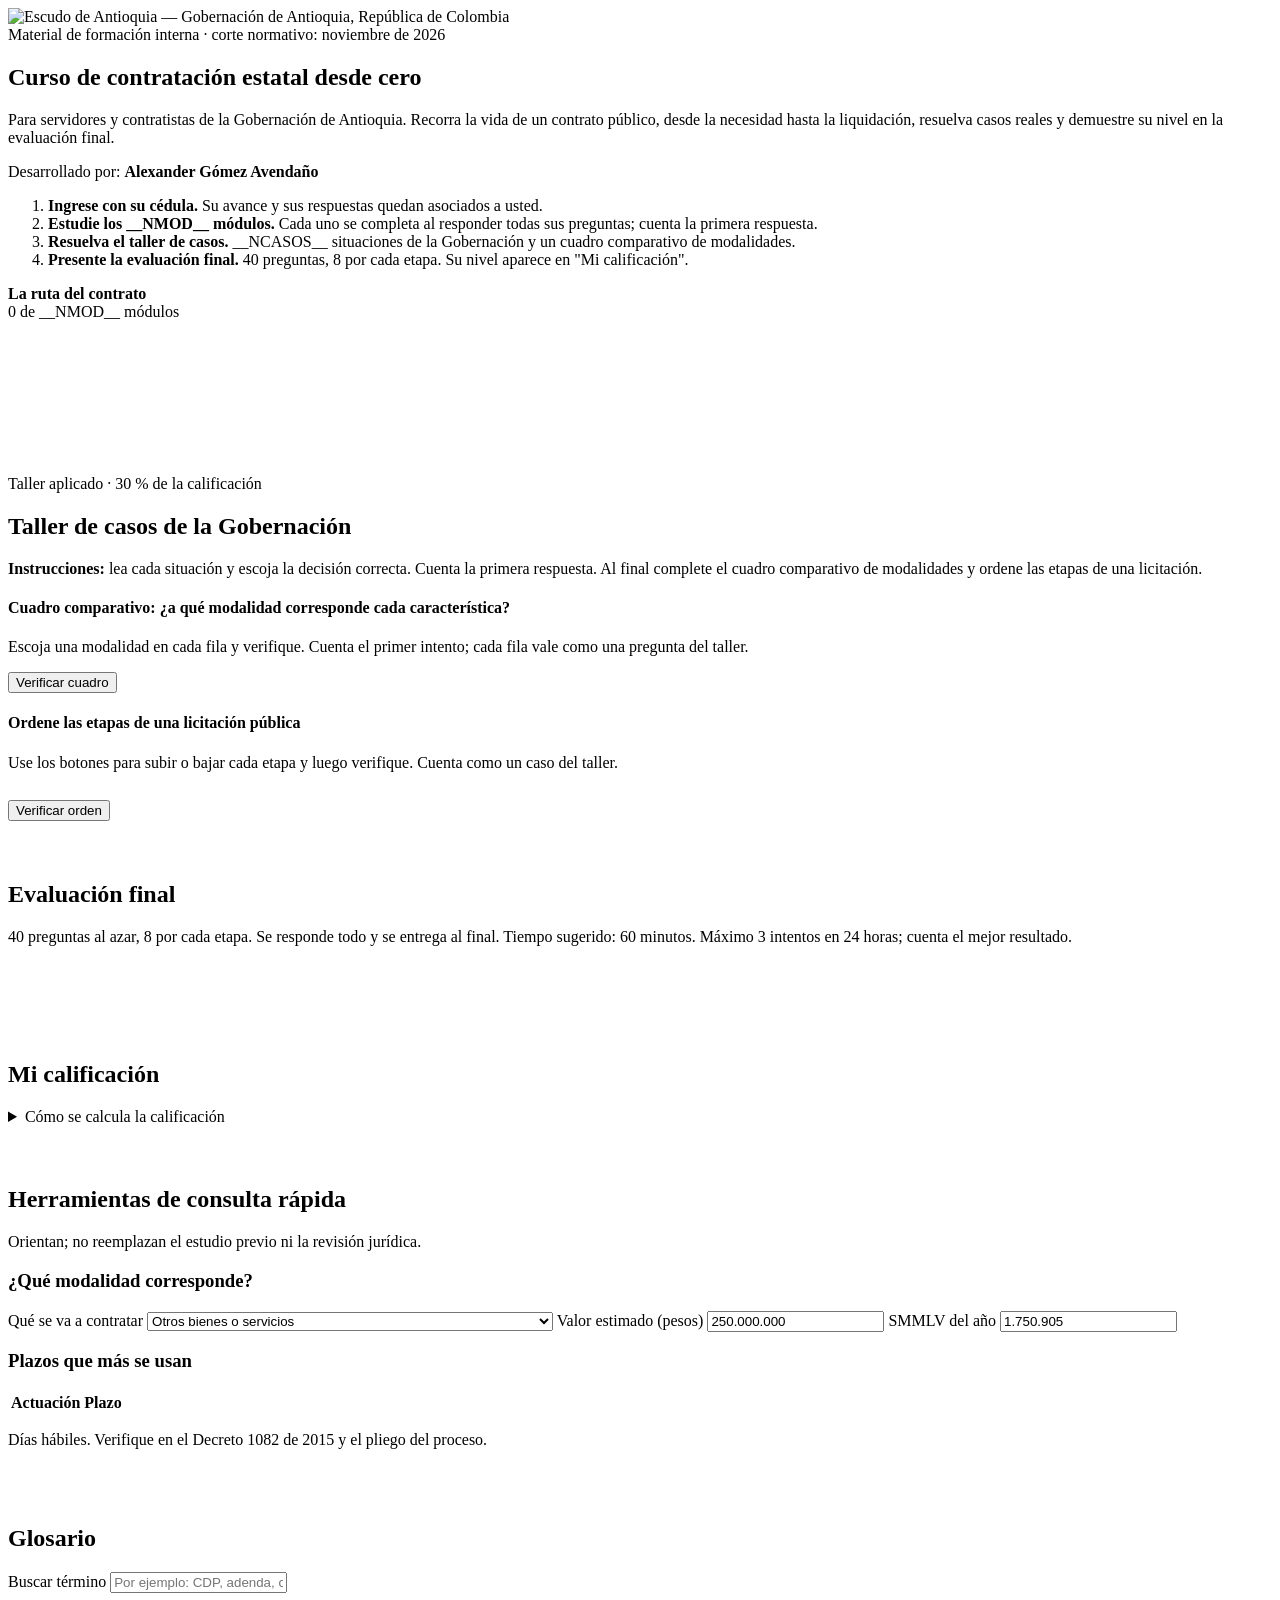
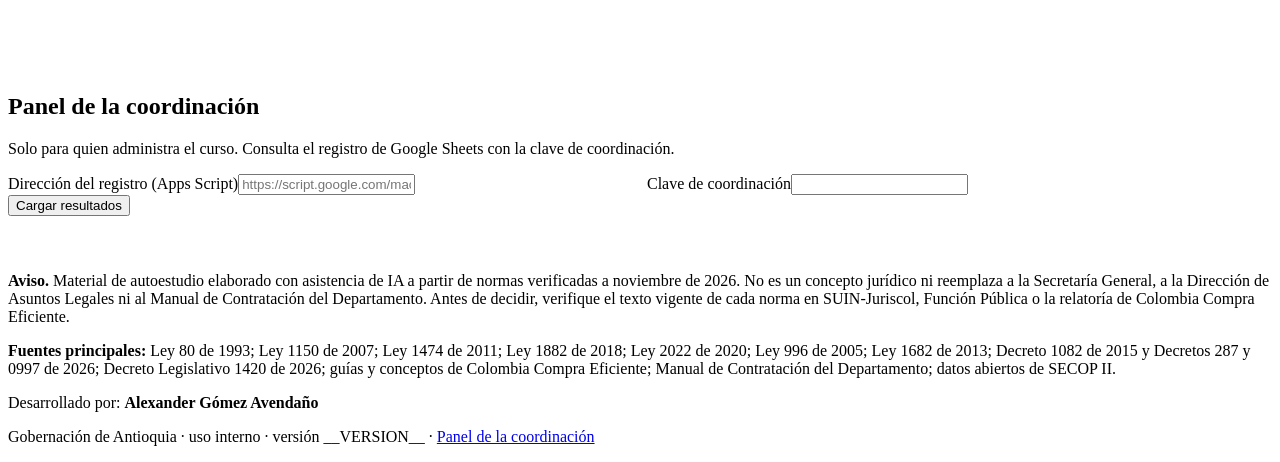
==== commit 1e72f11f: "Crédito de autoría del curso: Alexander Gómez Avendaño - Portada, pie de página y constancia del cur" ====
--- a/curso/fuente/plantilla.html
+++ b/curso/fuente/plantilla.html
@@ -86,12 +86,13 @@
 <section class="hero"><div class="wrap herogrid"><div>
 <h1>Curso de contratación estatal desde cero</h1>
 <p>Para servidores y contratistas de la Gobernación de Antioquia. Recorra la vida de un contrato público, desde la necesidad hasta la liquidación, resuelva casos reales y demuestre su nivel en la evaluación final.</p>
+<p class="autor">Desarrollado por: <b>Alexander Gómez Avendaño</b></p>
 <div class="facts" id="facts"></div>
 </div>
 <ol class="how">
 <li><span><b>Ingrese con su cédula.</b> Su avance y sus respuestas quedan asociados a usted.</span></li>
 <li><span><b>Estudie los __NMOD__ módulos.</b> Cada uno se completa al responder todas sus preguntas; cuenta la primera respuesta.</span></li>
-<li><span><b>Resuelva el taller de casos.</b> Diez situaciones reales de la Gobernación.</span></li>
+<li><span><b>Resuelva el taller de casos.</b> __NCASOS__ situaciones de la Gobernación y un cuadro comparativo de modalidades.</span></li>
 <li><span><b>Presente la evaluación final.</b> 40 preguntas, 8 por cada etapa. Su nivel aparece en "Mi calificación".</span></li>
 </ol>
 </div></section>
@@ -207,6 +208,7 @@
 <footer><div class="wrap">
 <p><b>Aviso.</b> Material de autoestudio elaborado con asistencia de IA a partir de normas verificadas a noviembre de 2026. No es un concepto jurídico ni reemplaza a la Secretaría General, a la Dirección de Asuntos Legales ni al Manual de Contratación del Departamento. Antes de decidir, verifique el texto vigente de cada norma en SUIN-Juriscol, Función Pública o la relatoría de Colombia Compra Eficiente.</p>
 <p><b>Fuentes principales:</b> Ley 80 de 1993; Ley 1150 de 2007; Ley 1474 de 2011; Ley 1882 de 2018; Ley 2022 de 2020; Ley 996 de 2005; Ley 1682 de 2013; Decreto 1082 de 2015 y Decretos 287 y 0997 de 2026; Decreto Legislativo 1420 de 2026; guías y conceptos de Colombia Compra Eficiente; Manual de Contratación del Departamento; datos abiertos de SECOP II.</p>
+<p class="autor">Desarrollado por: <b>Alexander Gómez Avendaño</b></p>
 <p>Gobernación de Antioquia · uso interno · versión __VERSION__ · <a href="#coordinador">Panel de la coordinación</a></p>
 </div></footer>
 
@@ -455,7 +457,7 @@
 <h3 style="margin-top:0">Componentes</h3><div class="rows">${bar("Práctica de módulos (20 %)",r.P,100)}${bar("Taller de casos (30 %)",r.C,100)}${bar("Evaluación final (50 %)",r.F,100)}</div>
 <h3>Evaluación final por etapa (mejor intento)</h3><div class="rows">${ETAPAS.map(e=>bar(e.n,r.best?(r.areas[e.id]??0):0,8,r.best&&(r.areas[e.id]??0)<6)).join("")}</div>
 </div></div>
-${(r.nivel==="Competente"||r.nivel==="Avanzado")?`<div class="cert"><h3>Constancia de aprobación — nivel ${r.nivel}</h3><p>${esc(U.perfil.nombre)}, identificado(a) con cédula terminada en ${esc(String(U.perfil.cedula).slice(-4))}, de ${esc(U.perfil.dependencia)}, completó el Curso de contratación estatal desde cero (corte normativo nov. 2026) con un índice de apropiación de ${r.I.toLocaleString("es-CO")} y evaluación final de ${nf(r.F)} %, el ${new Date(r.best.t).toLocaleDateString("es-CO",{day:"numeric",month:"long",year:"numeric"})}.</p><p>Código de verificación: <span class="code">${r.codigo}</span></p><p class="meta">Constancia de formación interna. No es una certificación de idoneidad ni de competencias laborales.</p><button class="btn alt noprint" type="button" id="printC">Imprimir o guardar en PDF</button></div>`:""}`;
+${(r.nivel==="Competente"||r.nivel==="Avanzado")?`<div class="cert"><h3>Constancia de aprobación — nivel ${r.nivel}</h3><p>${esc(U.perfil.nombre)}, identificado(a) con cédula terminada en ${esc(String(U.perfil.cedula).slice(-4))}, de ${esc(U.perfil.dependencia)}, completó el Curso de contratación estatal desde cero (corte normativo nov. 2026) con un índice de apropiación de ${r.I.toLocaleString("es-CO")} y evaluación final de ${nf(r.F)} %, el ${new Date(r.best.t).toLocaleDateString("es-CO",{day:"numeric",month:"long",year:"numeric"})}.</p><p>Código de verificación: <span class="code">${r.codigo}</span></p><p class="meta">Constancia de formación interna. No es una certificación de idoneidad ni de competencias laborales. Curso desarrollado por Alexander Gómez Avendaño.</p><button class="btn alt noprint" type="button" id="printC">Imprimir o guardar en PDF</button></div>`:""}`;
 const pc=$("#printC");if(pc)pc.addEventListener("click",()=>{try{window.print()}catch(e){}});
 }
 
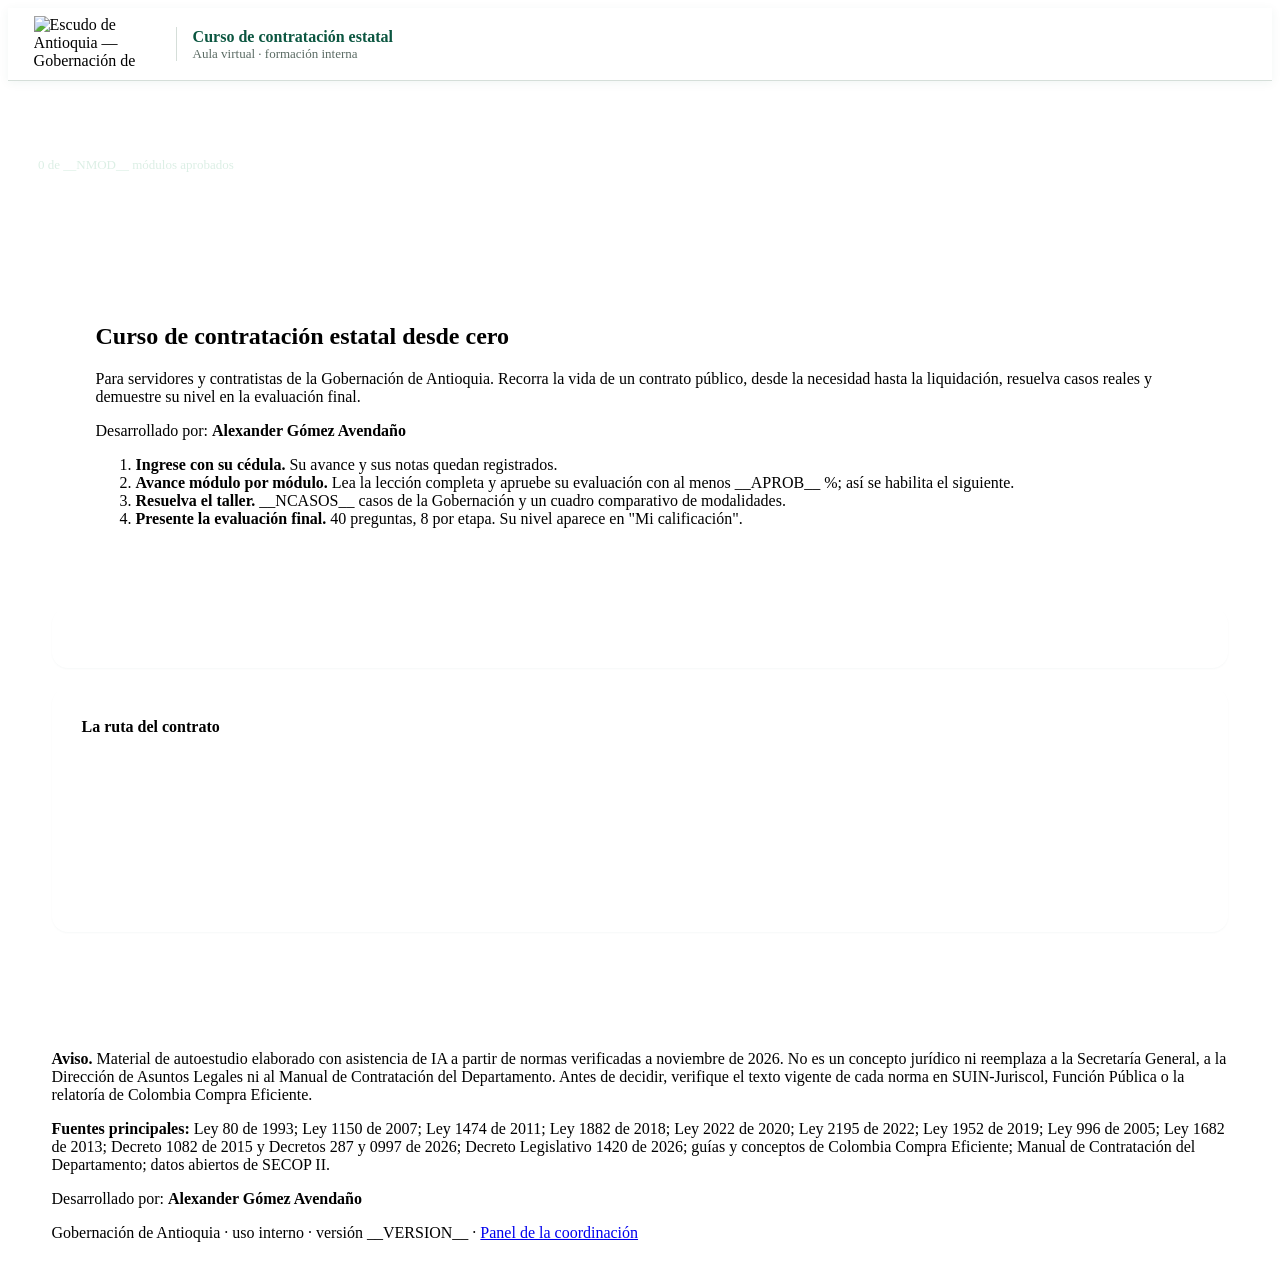
==== commit c10111da: "Curso 3.0: aula virtual por módulos con avance secuencial - Un módulo por página con menú lateral, c" ====
--- a/curso/fuente/plantilla.html
+++ b/curso/fuente/plantilla.html
@@ -3,17 +3,104 @@
 <head>
 <meta charset="utf-8">
 <meta name="viewport" content="width=device-width, initial-scale=1">
-<title>Curso de contratación estatal</title>
+<title>Curso de contratación estatal · Aula virtual</title>
 <link rel="preconnect" href="https://fonts.googleapis.com">
 <link rel="stylesheet" href="https://fonts.googleapis.com/css2?family=Poppins:wght@400;500;600;700&display=swap">
 <style>
 __CSS__
-/* v2: ingreso, calificación, examen, panel */
+/* ================= v3: aula virtual ================= */
+:root{--side:300px;--hdr:72px}
+html{scroll-padding-top:calc(var(--hdr) + 16px)}
+body{background:var(--soft)}
+/* encabezado */
+header.top{position:sticky;top:0;z-index:30;background:#fff;border-bottom:1px solid #d5ded9;box-shadow:0 2px 10px rgba(11,86,64,.06)}
+header.top .bar3{display:flex;align-items:center;gap:16px;padding:8px max(2vw,14px);min-height:var(--hdr)}
+header.top img{width:126px;height:56px;display:block;flex:none}
+.brand{display:flex;flex-direction:column;line-height:1.2;border-left:1px solid #d5ded9;padding-left:16px;margin-right:auto}
+.brand b{color:#0b5640;font-size:16px}
+.brand span{color:#5b6b64;font-size:13px}
+.menuBtn{display:none;font:inherit;font-weight:600;font-size:14px;border:1px solid #018d38;background:#fff;color:#0b5640;border-radius:10px;min-height:40px;padding:6px 12px;cursor:pointer}
 .userbar{display:flex;align-items:center;gap:10px;flex-wrap:wrap;font-size:14px;color:#1c2723}
-.userbar .chip{background:#f3f6f4;border:1px solid #d5ded9;border-radius:999px;padding:6px 12px}
+.userbar .chip{display:flex;align-items:center;gap:8px;background:#f3f6f4;border:1px solid #d5ded9;border-radius:999px;padding:4px 12px 4px 4px}
+.userbar .av{width:30px;height:30px;border-radius:50%;background:#0b5640;color:#fff;display:grid;place-items:center;font-weight:600;font-size:13px}
 .userbar button{font:inherit;font-size:14px;min-height:36px;padding:6px 12px;border-radius:8px;border:1px solid #018d38;background:#fff;color:#0b5640;cursor:pointer}
-.sync{font-size:13px;color:#5b6b64}
-.overlay{position:fixed;inset:0;background:rgba(6,30,22,.78);display:grid;place-items:center;padding:16px;z-index:50;overflow:auto}
+.sync{font-size:12px;color:#5b6b64;max-width:22ch;line-height:1.3}
+/* estructura */
+.app{display:grid;grid-template-columns:var(--side) minmax(0,1fr);min-height:calc(100vh - var(--hdr))}
+aside.side{position:sticky;top:var(--hdr);height:calc(100vh - var(--hdr));overflow:auto;background:var(--panel);border-right:1px solid var(--line);padding:18px 14px 30px}
+.prog{background:var(--deep);color:#fff;border-radius:14px;padding:14px 16px;margin-bottom:14px}
+.prog b{font-size:15px}
+.prog .pb{height:8px;border-radius:6px;background:rgba(255,255,255,.22);overflow:hidden;margin:10px 0 6px}
+.prog .pb i{display:block;height:100%;background:#7fe0a9;width:0;transition:width .5s}
+.prog span{font-size:13px;color:#dcefe5}
+nav.menu{font-size:14px}
+nav.menu .grp{margin:14px 6px 6px;font-size:12px;font-weight:600;letter-spacing:.04em;text-transform:uppercase;color:var(--ink2);display:flex;align-items:center;gap:8px}
+nav.menu .grp i{width:10px;height:10px;border-radius:50%;flex:none}
+nav.menu a{display:grid;grid-template-columns:28px minmax(0,1fr);gap:10px;align-items:center;padding:7px 8px;border-radius:10px;color:var(--ink);text-decoration:none;min-height:40px;line-height:1.3}
+nav.menu a:hover{background:var(--soft)}
+nav.menu a.cur{background:color-mix(in srgb,var(--green) 12%,var(--panel));font-weight:600}
+nav.menu a.bloq{color:var(--ink2)}
+nav.menu .ic{width:28px;height:28px;border-radius:50%;display:grid;place-items:center;font-size:12px;font-weight:700;border:2px solid var(--line);color:var(--ink2);background:var(--panel)}
+nav.menu a.ok .ic{background:var(--green);border-color:var(--green);color:#fff}
+nav.menu a.open .ic{border-color:var(--green);color:var(--green-ink)}
+nav.menu a.bloq .ic{border-style:dashed}
+nav.menu .ic svg{width:13px;height:13px}
+main#main{padding:28px clamp(16px,3.4vw,48px) 60px;outline:none}
+.view[hidden]{display:none}
+.col{max-width:880px;margin:0 auto}
+.card{background:var(--panel);border:1px solid var(--line);border-radius:16px;padding:clamp(18px,3vw,30px);margin:0 0 20px;box-shadow:0 1px 2px rgba(11,86,64,.04)}
+.crumbs{font-size:13px;color:var(--ink2);margin-bottom:10px}
+.crumbs a{color:var(--ink2)}
+.kicker{display:inline-flex;align-items:center;gap:8px;font-size:13px;font-weight:600;color:var(--green-ink);text-transform:uppercase;letter-spacing:.04em}
+.kicker i{width:10px;height:10px;border-radius:50%}
+/* portada */
+.hero{border-radius:18px;overflow:hidden;margin-bottom:20px}
+.hero .wrap{max-width:none;padding:clamp(24px,4vw,44px)}
+.herogrid{grid-template-columns:minmax(0,1.25fr) minmax(0,1fr)}
+.cont{display:flex;gap:16px;align-items:center;justify-content:space-between;flex-wrap:wrap}
+.cont .nx{font-size:14px;color:var(--ink2)}
+.cont .nx b{display:block;color:var(--ink);font-size:17px}
+.routebox{background:transparent;border:0}
+.routebox .wrap{max-width:none;padding:0}
+.mods{display:grid;grid-template-columns:repeat(auto-fill,minmax(250px,1fr));gap:12px;margin-top:12px}
+.mcard{display:flex;flex-direction:column;gap:6px;border:1px solid var(--line);border-left:5px solid var(--c);border-radius:12px;padding:12px 14px;background:var(--panel);text-decoration:none;color:var(--ink);min-height:104px}
+.mcard:hover{box-shadow:0 4px 14px rgba(11,86,64,.10)}
+.mcard small{color:var(--ink2);font-size:12px;font-weight:600}
+.mcard b{font-size:15px;line-height:1.3}
+.mcard .st{margin-top:auto;font-size:12px;font-weight:600}
+.mcard.ok .st{color:var(--green-ink)}.mcard.bloq{opacity:.62}.mcard.bloq .st{color:var(--ink2)}.mcard.open .st{color:var(--warn)}
+/* módulo */
+.mhead{border-top:6px solid var(--c)}
+.mhead h1{font-size:clamp(26px,3.4vw,38px);color:var(--green-ink);margin:8px 0 6px}
+.steps{display:grid;grid-template-columns:repeat(3,minmax(0,1fr));gap:8px;margin-top:16px}
+.steps div{display:flex;align-items:center;gap:8px;font-size:13px;font-weight:600;color:var(--ink2);background:var(--soft);border-radius:10px;padding:8px 10px}
+.steps div i{width:22px;height:22px;border-radius:50%;display:grid;place-items:center;border:2px solid var(--line);font-style:normal;font-size:11px;flex:none}
+.steps div.ok{color:var(--green-ink)}.steps div.ok i{background:var(--green);border-color:var(--green);color:#fff}
+.lesson h2{font-size:22px;margin-top:24px}
+.lesson h3{color:var(--green-ink)}
+.readbar{position:sticky;top:var(--hdr);z-index:5;height:4px;background:var(--line);border-radius:0 0 4px 4px;margin:-28px 0 24px;overflow:hidden}
+.readbar i{display:block;height:100%;width:0;background:var(--orange)}
+.fin{display:flex;align-items:center;gap:10px;border:1px dashed var(--line);border-radius:12px;padding:12px 14px;margin-top:22px;color:var(--ink2);font-size:14px}
+.fin.ok{border-style:solid;border-color:var(--green);color:var(--green-ink);background:var(--okbg)}
+.qhead{display:flex;justify-content:space-between;gap:12px;flex-wrap:wrap;align-items:baseline}
+.qhead h2{font-size:22px}
+.pill{display:inline-block;padding:4px 10px;border-radius:999px;font-size:13px;font-weight:600;background:var(--soft);color:var(--ink2)}
+.pill.ok{background:var(--okbg);color:var(--green-ink)}.pill.no{background:var(--badbg);color:var(--bad)}
+.ref .q{border-top:1px solid var(--line);padding-top:12px}
+.ref .ops button.sel{border-color:var(--blue);background:color-mix(in srgb,var(--blue) 12%,var(--bg))}
+.banner{display:flex;gap:16px;align-items:center;justify-content:space-between;flex-wrap:wrap;border-radius:14px;padding:16px 18px;margin:16px 0}
+.banner.ok{background:var(--okbg);border:1px solid var(--green)}
+.banner.no{background:var(--warnbg);border:1px solid color-mix(in srgb,var(--orange) 45%,transparent)}
+.pager{display:flex;justify-content:space-between;gap:12px;flex-wrap:wrap;margin-top:8px}
+.pager a,.pager span{display:inline-flex;align-items:center;gap:8px;min-height:46px;padding:10px 16px;border-radius:12px;font-weight:600;text-decoration:none;font-size:15px}
+.pager a.prev{border:1px solid var(--line);color:var(--ink);background:var(--panel)}
+.pager a.next{background:var(--green);color:#fff}
+.pager span.next{background:var(--line);color:var(--ink2);cursor:not-allowed}
+.lockcard{text-align:center;padding:40px 24px}
+.lockcard svg{width:48px;height:48px;color:var(--ink2)}
+.lockcard h1{font-size:26px;color:var(--ink);margin:12px 0 6px}
+/* utilidades heredadas */
+.overlay{position:fixed;inset:0;background:rgba(6,30,22,.78);display:grid;place-items:center;padding:16px;z-index:60;overflow:auto}
 .overlay[hidden]{display:none}
 .login{background:var(--bg);color:var(--ink);border-radius:16px;max-width:560px;width:100%;padding:24px clamp(18px,4vw,32px);box-shadow:0 20px 60px rgba(0,0,0,.35)}
 .login h2{font-size:26px}
@@ -48,22 +135,54 @@
 .timer{font-variant-numeric:tabular-nums;font-weight:600}
 .panel table td,.panel table th{font-size:14px;white-space:nowrap}
 .kpis{display:grid;grid-template-columns:repeat(auto-fit,minmax(9em,1fr));gap:12px;margin:14px 0}
-.kpis div{background:var(--panel);border:1px solid var(--line);border-radius:12px;padding:12px 14px}
+.kpis div{background:var(--soft);border:1px solid var(--line);border-radius:12px;padding:12px 14px}
 .kpis b{display:block;font-size:26px;color:var(--green-ink)}
 .code{font-family:ui-monospace,Consolas,monospace;font-size:15px;background:var(--soft);padding:2px 6px;border-radius:6px}
-@media(max-width:700px){.score{grid-template-columns:minmax(0,1fr)}.login .row2{grid-template-columns:minmax(0,1fr)}.rowb{grid-template-columns:minmax(0,8em) minmax(0,1fr) 3.6em}}
-@media print{header.top,.overlay,nav.idx,.routebox,.hero,#mods,#casos,#evaluacion,#herramientas,#glosario,#coordinador,footer,.noprint{display:none!important}#calificacion{display:block}}
+.tools{grid-template-columns:repeat(2,minmax(0,1fr))}
+.tool{border:1px solid var(--line)}
+footer{background:var(--panel)}
+footer .wrap{max-width:none;padding:22px clamp(16px,3.4vw,48px)}
+.scrim{display:none}
+@media(max-width:1000px){
+ .app{grid-template-columns:minmax(0,1fr)}
+ aside.side{position:fixed;top:var(--hdr);left:0;bottom:0;height:auto;width:min(86vw,var(--side));z-index:40;transform:translateX(-102%);transition:transform .25s;box-shadow:8px 0 30px rgba(0,0,0,.18)}
+ body.menuOpen aside.side{transform:none}
+ body.menuOpen .scrim{display:block;position:fixed;inset:var(--hdr) 0 0 0;background:rgba(6,30,22,.4);z-index:35}
+ .menuBtn{display:inline-flex;align-items:center;gap:6px}
+ .brand{display:none}
+ .herogrid{grid-template-columns:minmax(0,1fr)}
+}
+@media(max-width:700px){
+ :root{--hdr:64px}
+ header.top img{width:104px;height:46px}
+ .score{grid-template-columns:minmax(0,1fr)}.login .row2{grid-template-columns:minmax(0,1fr)}
+ .rowb{grid-template-columns:minmax(0,8em) minmax(0,1fr) 3.6em}
+ .steps{grid-template-columns:minmax(0,1fr)}
+ .userbar .chip span.nm,.userbar .nm,.sync{display:none}
+ header.top .bar3{gap:10px;padding:6px 10px}
+ .userbar{flex-wrap:nowrap;gap:6px}
+ .userbar .chip{padding:2px;border:0;background:none}
+ .userbar button{padding:6px 10px}
+ .menuBtn{padding:6px 10px}
+ .tools{grid-template-columns:minmax(0,1fr)}
+ main#main{padding-top:20px}
+ .readbar{margin-top:-20px}
+}
+@media(prefers-reduced-motion:reduce){aside.side,.prog .pb i{transition:none}}
+@media print{header.top,aside.side,.overlay,footer,.noprint,.view:not(#v-calificacion){display:none!important}#v-calificacion{display:block!important}.app{display:block}body{background:#fff}}
 </style>
 </head>
 <body>
-<header class="top"><div class="wrap">
-<img src="[data-uri]" alt="Escudo de Antioquia — Gobernación de Antioquia, República de Colombia" width="157" height="70">
-<div class="userbar" id="userbar"><span>Material de formación interna · corte normativo: noviembre de 2026</span></div>
+<header class="top"><div class="bar3">
+<button class="menuBtn noprint" id="menuBtn" type="button" aria-controls="side" aria-expanded="false"><svg width="18" height="18" viewBox="0 0 24 24" aria-hidden="true"><path d="M3 6h18M3 12h18M3 18h18" stroke="currentColor" stroke-width="2.2" stroke-linecap="round"/></svg>Contenido</button>
+<img src="[data-uri]" alt="Escudo de Antioquia — Gobernación de Antioquia, República de Colombia" width="126" height="56">
+<div class="brand"><b>Curso de contratación estatal</b><span>Aula virtual · formación interna</span></div>
+<div class="userbar" id="userbar"></div>
 </div></header>
 
 <div class="overlay" id="login" hidden>
 <form class="login" id="loginForm" novalidate>
-<h2>Ingreso al curso</h2>
+<h2>Ingreso al aula virtual</h2>
 <p class="meta">Se ingresa con la cédula, sin contraseña. La cédula identifica su avance y su calificación; no es un mecanismo de seguridad.</p>
 <label for="lCed">Número de cédula</label>
 <input id="lCed" inputmode="numeric" autocomplete="off" maxlength="12" placeholder="Solo números">
@@ -83,80 +202,110 @@
 </form>
 </div>
 
-<section class="hero"><div class="wrap herogrid"><div>
+<div class="app">
+<aside class="side noprint" id="side" aria-label="Contenido del curso">
+<div class="prog"><b>Mi avance</b><div class="pb" aria-hidden="true"><i id="pbar"></i></div><span id="ptxt">0 de __NMOD__ módulos aprobados</span></div>
+<nav class="menu" id="menu"></nav>
+</aside>
+<div class="scrim" id="scrim"></div>
+
+<main id="main" tabindex="-1">
+
+<!-- ============ INICIO ============ -->
+<section class="view" id="v-inicio">
+<div class="hero"><div class="wrap herogrid"><div>
 <h1>Curso de contratación estatal desde cero</h1>
 <p>Para servidores y contratistas de la Gobernación de Antioquia. Recorra la vida de un contrato público, desde la necesidad hasta la liquidación, resuelva casos reales y demuestre su nivel en la evaluación final.</p>
 <p class="autor">Desarrollado por: <b>Alexander Gómez Avendaño</b></p>
 <div class="facts" id="facts"></div>
 </div>
 <ol class="how">
-<li><span><b>Ingrese con su cédula.</b> Su avance y sus respuestas quedan asociados a usted.</span></li>
-<li><span><b>Estudie los __NMOD__ módulos.</b> Cada uno se completa al responder todas sus preguntas; cuenta la primera respuesta.</span></li>
-<li><span><b>Resuelva el taller de casos.</b> __NCASOS__ situaciones de la Gobernación y un cuadro comparativo de modalidades.</span></li>
-<li><span><b>Presente la evaluación final.</b> 40 preguntas, 8 por cada etapa. Su nivel aparece en "Mi calificación".</span></li>
+<li><span><b>Ingrese con su cédula.</b> Su avance y sus notas quedan registrados.</span></li>
+<li><span><b>Avance módulo por módulo.</b> Lea la lección completa y apruebe su evaluación con al menos __APROB__ %; así se habilita el siguiente.</span></li>
+<li><span><b>Resuelva el taller.</b> __NCASOS__ casos de la Gobernación y un cuadro comparativo de modalidades.</span></li>
+<li><span><b>Presente la evaluación final.</b> 40 preguntas, 8 por etapa. Su nivel aparece en "Mi calificación".</span></li>
 </ol>
-</div></section>
-
-<section class="routebox"><div class="wrap">
-<div class="routehead"><b>La ruta del contrato</b><div class="bar" aria-hidden="true"><i id="pbar"></i></div><span id="ptxt">0 de __NMOD__ módulos</span></div>
+</div></div>
+<div class="card"><div class="cont" id="continuar"></div></div>
+<div class="card">
+<div class="routebox"><div class="wrap">
+<div class="routehead"><b>La ruta del contrato</b><span class="meta" id="ptxt2"></span></div>
 <div class="fig" id="route" role="img" aria-label="Mapa de las cinco etapas del curso con sus módulos"><svg id="rsvg"></svg></div>
-<div class="legend" id="legend"></div>
-</div></section>
-
-<div class="wrap layout">
-<nav class="idx" id="idx" aria-label="Índice del curso"></nav>
-<main>
-<div id="mods"></div>
-
-<section class="mod" id="casos">
-<div class="meta">Taller aplicado · 30 % de la calificación</div>
-<h2>Taller de casos de la Gobernación</h2>
+</div></div>
+<div class="mods" id="modCards"></div>
+</div>
+</section>
+
+<!-- ============ MÓDULO (dinámico) ============ -->
+<section class="view" id="v-modulo" hidden></section>
+
+<!-- ============ TALLER ============ -->
+<section class="view" id="v-taller" hidden><div class="col">
+<div class="crumbs"><a href="#/inicio">Inicio</a> › Taller de casos</div>
+<div id="tallerLock"></div>
+<div id="tallerBody">
+<div class="card">
+<span class="kicker"><i style="background:var(--orange)"></i>Taller aplicado · 30 % de la calificación</span>
+<h1 style="font-size:clamp(26px,3.4vw,38px);color:var(--green-ink);margin:8px 0">Taller de casos de la Gobernación</h1>
 <div class="obj"><b>Instrucciones:</b> lea cada situación y escoja la decisión correcta. Cuenta la primera respuesta. Al final complete el cuadro comparativo de modalidades y ordene las etapas de una licitación.</div>
+</div>
 <div id="casosList"></div>
-<div class="quiz" id="comparar">
+<div class="quiz card" id="comparar">
 <h4>Cuadro comparativo: ¿a qué modalidad corresponde cada característica?</h4>
 <p class="meta">Escoja una modalidad en cada fila y verifique. Cuenta el primer intento; cada fila vale como una pregunta del taller.</p>
 <div class="scroll"><table class="comp" id="compTabla"></table></div>
 <div class="done-row"><button class="btn" id="compCheck" type="button">Verificar cuadro</button><span id="compMsg" aria-live="polite"></span></div>
 </div>
-<div class="quiz" id="ordenar">
+<div class="quiz card" id="ordenar">
 <h4>Ordene las etapas de una licitación pública</h4>
 <p class="meta">Use los botones para subir o bajar cada etapa y luego verifique. Cuenta como un caso del taller.</p>
 <ol class="order" id="orderList"></ol>
 <div class="done-row"><button class="btn" id="orderCheck" type="button">Verificar orden</button><span id="orderMsg" aria-live="polite"></span></div>
 </div>
-</section>
-</main>
-</div>
-
-<section id="evaluacion" style="background:var(--soft)"><div class="wrap" style="padding-block:40px">
-<h2>Evaluación final</h2>
+<div class="pager"><a class="prev" href="#/modulo/__ULTIMO__">← Último módulo</a><a class="next" href="#/evaluacion" id="toExam">Ir a la evaluación final →</a></div>
+</div>
+</div></section>
+
+<!-- ============ EVALUACIÓN FINAL ============ -->
+<section class="view" id="v-evaluacion" hidden><div class="col">
+<div class="crumbs"><a href="#/inicio">Inicio</a> › Evaluación final</div>
+<div class="card">
+<span class="kicker"><i style="background:var(--blue)"></i>50 % de la calificación</span>
+<h1 style="font-size:clamp(26px,3.4vw,38px);color:var(--green-ink);margin:8px 0">Evaluación final</h1>
 <p>40 preguntas al azar, 8 por cada etapa. Se responde todo y se entrega al final. Tiempo sugerido: 60 minutos. Máximo 3 intentos en 24 horas; cuenta el mejor resultado.</p>
+</div>
 <div id="examBox"></div>
 </div></section>
 
-<section id="calificacion"><div class="wrap" style="padding-block:40px">
-<h2>Mi calificación</h2>
+<!-- ============ MI CALIFICACIÓN ============ -->
+<section class="view" id="v-calificacion" hidden><div class="col">
+<div class="crumbs noprint"><a href="#/inicio">Inicio</a> › Mi calificación</div>
+<div class="card">
+<h1 style="font-size:clamp(26px,3.4vw,38px);color:var(--green-ink);margin:0 0 12px">Mi calificación</h1>
 <div id="scoreBox"></div>
-<details><summary>Cómo se calcula la calificación</summary>
+<details class="noprint"><summary>Cómo se calcula la calificación</summary>
 <p><b>Índice de apropiación</b> = 20 % práctica de módulos + 30 % taller de casos + 50 % mejor evaluación final.</p>
 <ul>
-<li><b>Práctica de módulos:</b> porcentaje de aciertos en la primera respuesta de las __NPREG__ preguntas de los módulos (las no respondidas cuentan como erradas).</li>
+<li><b>Práctica de módulos:</b> porcentaje de aciertos en la <b>primera</b> respuesta de las __NPREG__ preguntas de los módulos. Para avanzar al siguiente módulo se exige __APROB__ %; si no lo alcanza puede presentar un refuerzo, que habilita el avance pero no cambia la nota.</li>
 <li><b>Taller de casos:</b> porcentaje de aciertos en la primera respuesta de las preguntas del taller, cada fila del cuadro comparativo y la actividad de orden.</li>
 <li><b>Evaluación final:</b> porcentaje de aciertos del mejor intento; además se mide cada etapa por separado (8 preguntas por etapa).</li>
 </ul>
 <div class="scroll"><table class="stack"><thead><tr><th>Nivel</th><th>Requisitos</th></tr></thead><tbody>
-<tr><td data-l="Nivel">Avanzado</td><td data-l="Requisitos">Índice ≥ 90, evaluación final ≥ 90 % y cada etapa ≥ 7 de 8; __NMOD__ módulos y taller completos</td></tr>
-<tr><td data-l="Nivel">Competente</td><td data-l="Requisitos">Índice ≥ 80, evaluación final ≥ 80 % y cada etapa ≥ 6 de 8; __NMOD__ módulos y taller completos</td></tr>
+<tr><td data-l="Nivel">Avanzado</td><td data-l="Requisitos">Índice ≥ 90, evaluación final ≥ 90 % y cada etapa ≥ 7 de 8; __NMOD__ módulos aprobados y taller completo</td></tr>
+<tr><td data-l="Nivel">Competente</td><td data-l="Requisitos">Índice ≥ 80, evaluación final ≥ 80 % y cada etapa ≥ 6 de 8; __NMOD__ módulos aprobados y taller completo</td></tr>
 <tr><td data-l="Nivel">En desarrollo</td><td data-l="Requisitos">Índice ≥ 60 o no cumple algún requisito de Competente</td></tr>
 <tr><td data-l="Nivel">Inicial</td><td data-l="Requisitos">Índice menor que 60</td></tr>
 </tbody></table></div>
 <p><b>Alcance.</b> El nivel mide la apropiación del contenido de este curso sobre el proceso de contratación estatal. No acredita idoneidad legal ni reemplaza la evaluación de competencias laborales o del desempeño que corresponde a Talento Humano, ni las exigencias del manual de funciones o del contrato.</p>
 </details>
+</div>
 </div></section>
 
-<section class="band2" id="herramientas"><div class="wrap">
-<h2>Herramientas de consulta rápida</h2>
+<!-- ============ RECURSOS ============ -->
+<section class="view" id="v-recursos" hidden><div class="col">
+<div class="crumbs"><a href="#/inicio">Inicio</a> › Recursos de consulta</div>
+<div class="card">
+<h1 style="font-size:clamp(26px,3.4vw,38px);color:var(--green-ink);margin:0 0 6px">Recursos de consulta</h1>
 <p>Orientan; no reemplazan el estudio previo ni la revisión jurídica.</p>
 <div class="tools">
 <div class="tool">
@@ -185,17 +334,20 @@
 <p class="meta">Días hábiles. Verifique en el Decreto 1082 de 2015 y el pliego del proceso.</p>
 </div>
 </div>
-</div></section>
-
-<section id="glosario"><div class="wrap" style="padding-block:40px">
+</div>
+<div class="card" id="glosario">
 <h2>Glosario</h2>
 <label for="gq">Buscar término</label>
 <input id="gq" placeholder="Por ejemplo: CDP, adenda, caducidad">
 <div class="gl" id="gl"></div>
+</div>
 </div></section>
 
-<section id="coordinador" class="panel" style="background:var(--soft)"><div class="wrap" style="padding-block:40px">
-<h2>Panel de la coordinación</h2>
+<!-- ============ COORDINACIÓN ============ -->
+<section class="view panel" id="v-coordinador" hidden><div class="col" style="max-width:1200px">
+<div class="crumbs"><a href="#/inicio">Inicio</a> › Panel de la coordinación</div>
+<div class="card">
+<h1 style="font-size:clamp(26px,3.4vw,38px);color:var(--green-ink);margin:0 0 6px">Panel de la coordinación</h1>
 <p>Solo para quien administra el curso. Consulta el registro de Google Sheets con la clave de coordinación.</p>
 <div class="row2" style="display:grid;grid-template-columns:repeat(auto-fit,minmax(16em,1fr));gap:0 14px">
 <div><label for="cUrl">Dirección del registro (Apps Script)</label><input id="cUrl" placeholder="https://script.google.com/macros/s/…/exec"></div>
@@ -203,19 +355,24 @@
 </div>
 <div class="done-row"><button class="btn" id="cLoad" type="button">Cargar resultados</button><span id="cMsg" aria-live="polite"></span></div>
 <div id="cOut"></div>
+</div>
 </div></section>
+
+</main>
+</div>
 
 <footer><div class="wrap">
 <p><b>Aviso.</b> Material de autoestudio elaborado con asistencia de IA a partir de normas verificadas a noviembre de 2026. No es un concepto jurídico ni reemplaza a la Secretaría General, a la Dirección de Asuntos Legales ni al Manual de Contratación del Departamento. Antes de decidir, verifique el texto vigente de cada norma en SUIN-Juriscol, Función Pública o la relatoría de Colombia Compra Eficiente.</p>
-<p><b>Fuentes principales:</b> Ley 80 de 1993; Ley 1150 de 2007; Ley 1474 de 2011; Ley 1882 de 2018; Ley 2022 de 2020; Ley 996 de 2005; Ley 1682 de 2013; Decreto 1082 de 2015 y Decretos 287 y 0997 de 2026; Decreto Legislativo 1420 de 2026; guías y conceptos de Colombia Compra Eficiente; Manual de Contratación del Departamento; datos abiertos de SECOP II.</p>
+<p><b>Fuentes principales:</b> Ley 80 de 1993; Ley 1150 de 2007; Ley 1474 de 2011; Ley 1882 de 2018; Ley 2022 de 2020; Ley 2195 de 2022; Ley 1952 de 2019; Ley 996 de 2005; Ley 1682 de 2013; Decreto 1082 de 2015 y Decretos 287 y 0997 de 2026; Decreto Legislativo 1420 de 2026; guías y conceptos de Colombia Compra Eficiente; Manual de Contratación del Departamento; datos abiertos de SECOP II.</p>
 <p class="autor">Desarrollado por: <b>Alexander Gómez Avendaño</b></p>
-<p>Gobernación de Antioquia · uso interno · versión __VERSION__ · <a href="#coordinador">Panel de la coordinación</a></p>
+<p>Gobernación de Antioquia · uso interno · versión __VERSION__ · <a href="#/coordinador">Panel de la coordinación</a></p>
 </div></footer>
 
 <script>
 {
 const CONFIG={ENDPOINT:"__ENDPOINT__",VERSION:"__VERSION__"};
 const SMMLV=1750905;
+const APROB=__APROB__;
 const ETAPAS=[
 {id:"bases",n:"Bases",c:"#3561ab"},
 {id:"plan",n:"Planeación",c:"#018d38"},
@@ -237,11 +394,13 @@
 const nf=x=>Number(x).toLocaleString("es-CO");
 const ls={get(k,d){try{const v=localStorage.getItem(k);return v?JSON.parse(v):d}catch(e){return d}},set(k,v){try{localStorage.setItem(k,JSON.stringify(v))}catch(e){}},del(k){try{localStorage.removeItem(k)}catch(e){}}};
 const endpoint=()=>(ls.get("curso-ce-endpoint","")||CONFIG.ENDPOINT||"").startsWith("https://script.google.com/")?(ls.get("curso-ce-endpoint","")||CONFIG.ENDPOINT):"";
+const ICO_LOCK=`<svg viewBox="0 0 24 24" aria-hidden="true"><path fill="currentColor" d="M12 2a5 5 0 0 0-5 5v3H6a2 2 0 0 0-2 2v8a2 2 0 0 0 2 2h12a2 2 0 0 0 2-2v-8a2 2 0 0 0-2-2h-1V7a5 5 0 0 0-5-5Zm-3 8V7a3 3 0 1 1 6 0v3H9Z"/></svg>`;
+const reduce=matchMedia("(prefers-reduced-motion: reduce)").matches;
 
 /* ---------- usuario ---------- */
-let U=null; // {perfil, done, prac, casos, orden, finals}
+let U=null; // {perfil, done, read, ref, prac, casos, orden, comp, finals}
 const key=c=>"curso-ce-u-"+c;
-function load(ced){U=ls.get(key(ced),null);return U}
+function load(ced){U=ls.get(key(ced),null);if(U){U.read=U.read||{};U.ref=U.ref||{}}return U}
 function save(){if(U)ls.set(key(U.perfil.cedula),U)}
 function mask(c){return "•••"+String(c).slice(-4)}
 
@@ -260,18 +419,18 @@
 async function vaciar(){
 const url=endpoint();const st=$("#sync");
 if(enviando)return;
-if(!url){if(st)st.textContent="Registro remoto sin configurar: avance guardado solo en este navegador";return}
+if(!url){if(st)st.textContent="Avance guardado solo en este navegador";return}
 enviando=true;
 let cola=ls.get("curso-ce-cola",[]);
 try{
 while(cola.length){
 try{await fetch(url,{method:"POST",mode:"no-cors",headers:{"Content-Type":"text/plain;charset=utf-8"},body:JSON.stringify(cola[0])});const c2=ls.get("curso-ce-cola",[]);c2.shift();ls.set("curso-ce-cola",c2)}
-catch(e){if(st)st.textContent=`Sin conexión: ${cola.length} registro(s) pendientes, se enviarán luego`;return}
+catch(e){if(st)st.textContent=`Sin conexión: ${cola.length} registro(s) pendientes`;return}
 cola=ls.get("curso-ce-cola",[]);
 }
 }finally{enviando=false}
 if(ls.get("curso-ce-cola",[]).length)return vaciar();
-if(st)st.textContent="Avance sincronizado con la coordinación";
+if(st)st.textContent="Avance sincronizado";
 }
 
 /* ---------- cálculo de la calificación ---------- */
@@ -299,51 +458,190 @@
 return {P,C,F,I,nivel,modulos,tallerOk,areas,minArea,best,completo,codigo};
 }
 
-/* ---------- render de módulos ---------- */
-const mins=M.reduce((a,m)=>a+m.min,0);
-$("#facts").innerHTML=[[String(M.length),"módulos"],[(Math.round(mins/6)/10).toLocaleString("es-CO")+" h","de estudio"],[POOL.length+CASOQ.length,"preguntas y casos"],["40","preguntas en la evaluación"]].map(f=>`<div><b>${f[0]}</b>${f[1]}</div>`).join("");
-
+/* ---------- estado de cada módulo ---------- */
+const aprobado=i=>!!(U&&U.done[M[i].id]);
+const abierto=i=>i===0||aprobado(i)||aprobado(i-1);
+const todosAprobados=()=>M.every((m,i)=>aprobado(i));
+function notaModulo(i){ // primera respuesta
+const m=M[i];const r=m.quiz.map((q,j)=>U&&U.prac[`${m.id}-q${j}`]);
+const resp=r.filter(Boolean).length;const ok=r.filter(x=>x&&x.ok).length;
+return {resp,ok,n:m.quiz.length,pct:pct(ok/m.quiz.length*100)};
+}
+function mejorModulo(i){const a=notaModulo(i);const b=U&&U.ref[M[i].id]?U.ref[M[i].id].best:0;return Math.max(a.resp===a.n?a.pct:0,b)}
+function siguientePendiente(){const i=M.findIndex((m,k)=>!aprobado(k));return i}
+
+/* ---------- utilidades de preguntas ---------- */
 function barajar(n,semilla){let s=0;for(const ch of semilla)s=(s*31+ch.charCodeAt(0))%2147483647;s=s||7;const idx=[...Array(n).keys()];for(let i=n-1;i>0;i--){s=s*16807%2147483647;const j=s%(i+1);[idx[i],idx[j]]=[idx[j],idx[i]]}return idx}
 function qHTML(q,k,n,sem){const ord=barajar(q.o.length,(sem||"")+k+q.q);return `<div class="q" data-k="${k}"><p>${n?n+". ":""}${q.q}</p><div class="ops">${ord.map(i=>`<button type="button" data-o="${i}">${q.o[i]}</button>`).join("")}</div><div class="fb" aria-live="polite"></div></div>`}
 function pintarRespuesta(el,q,elegida){
-el.querySelectorAll("button").forEach(x=>{x.disabled=true;x.classList.remove("ok","no");if(+x.dataset.o===q.a)x.classList.add("ok")});
+el.querySelectorAll("button").forEach(x=>{x.disabled=true;x.classList.remove("ok","no","sel");if(+x.dataset.o===q.a)x.classList.add("ok")});
 const b=el.querySelector(`button[data-o="${elegida}"]`);const ok=elegida===q.a;if(!ok&&b)b.classList.add("no");
 el.querySelector(".fb").innerHTML=(ok?"<b>Correcto.</b> ":"<b>No es esa.</b> ")+q.e;
 }
-$("#mods").innerHTML=M.map((m,i)=>{const et=ETAPAS.find(e=>e.id===m.etapa);return `<section class="mod" id="${m.id}">
-<div class="meta">Módulo ${i+1} · ${et.n} · ${m.min} min</div><h2>${m.t}</h2>
-<div class="obj"><b>Al terminar podrá:</b> ${m.obj}</div>${m.html}
+
+/* ---------- menú lateral ---------- */
+function pintarMenu(ruta){
+const ok=i=>aprobado(i),op=i=>abierto(i);
+const item=(href,ic,txt,cls)=>`<a href="${href}" class="${cls}"${cls.includes("cur")?' aria-current="page"':""}><span class="ic">${ic}</span><span>${txt}</span></a>`;
+let h=item("#/inicio",`<svg viewBox="0 0 24 24" aria-hidden="true"><path fill="currentColor" d="M12 3 2 11h3v9h5v-6h4v6h5v-9h3z"/></svg>`,"Inicio",ruta.v==="inicio"?"cur open":"open");
+ETAPAS.forEach(e=>{h+=`<div class="grp"><i style="background:${e.c}"></i>${e.n}</div>`;
+M.forEach((m,i)=>{if(m.etapa!==e.id)return;const st=ok(i)?"ok":op(i)?"open":"bloq";
+h+=item(`#/modulo/${m.id}`,ok(i)?"✓":st==="bloq"?ICO_LOCK:String(i+1),`${i+1}. ${m.c}`,st+(ruta.v==="modulo"&&ruta.id===m.id?" cur":""))})});
+const tOk=todosAprobados(),r=resultado();
+h+=`<div class="grp"><i style="background:var(--ink2)"></i>Cierre del curso</div>`;
+h+=item("#/taller",tallerCompleto()?"✓":tOk?"T":ICO_LOCK,"Taller de casos",(tallerCompleto()?"ok":tOk?"open":"bloq")+(ruta.v==="taller"?" cur":""));
+h+=item("#/evaluacion",r.best?"✓":(tOk&&tallerCompleto())?"E":ICO_LOCK,"Evaluación final",(r.best?"ok":(tOk&&tallerCompleto())?"open":"bloq")+(ruta.v==="evaluacion"?" cur":""));
+h+=item("#/calificacion","★","Mi calificación","open"+(ruta.v==="calificacion"?" cur":""));
+h+=`<div class="grp"><i style="background:var(--ink2)"></i>Consulta</div>`;
+h+=item("#/recursos","?","Herramientas y glosario","open"+(ruta.v==="recursos"?" cur":""));
+$("#menu").innerHTML=h;
+const c=M.filter((m,i)=>aprobado(i)).length;
+$("#pbar").style.width=(c/M.length*100)+"%";$("#ptxt").textContent=`${c} de ${M.length} módulos aprobados`;
+}
+
+/* ---------- inicio ---------- */
+const mins=M.reduce((a,m)=>a+m.min,0);
+$("#facts").innerHTML=[[String(M.length),"módulos"],[(Math.round(mins/6)/10).toLocaleString("es-CO")+" h","de estudio"],[POOL.length+CASOQ.length,"preguntas y casos"],["40","preguntas en la evaluación"]].map(f=>`<div><b>${f[0]}</b>${f[1]}</div>`).join("");
+function pintarInicio(){
+const i=siguientePendiente();let href,txt,sub;
+if(!U){href="#/inicio";txt="Ingrese para comenzar";sub="Su avance quedará guardado con su cédula."}
+else if(i>=0){const m=M[i];href=`#/modulo/${m.id}`;txt=`${U.done&&Object.keys(U.done).length?"Continuar":"Comenzar"}: Módulo ${i+1}`;sub=m.t}
+else if(!tallerCompleto()){href="#/taller";txt="Continuar: Taller de casos";sub="Todos los módulos están aprobados."}
+else{href="#/evaluacion";txt=resultado().best?"Ver la evaluación final":"Presentar la evaluación final";sub="Módulos y taller completos."}
+$("#continuar").innerHTML=`<div class="nx">${U?`Hola, ${esc(U.perfil.nombre.split(" ")[0])}. Su siguiente paso`:"Bienvenido"}<b>${esc(sub)}</b></div><a class="btn" href="${href}" id="contBtn" style="text-decoration:none;display:inline-flex;align-items:center">${txt} →</a>`;
+if(!U)$("#contBtn").addEventListener("click",e=>{e.preventDefault();abrirLogin()});
+$("#modCards").innerHTML=M.map((m,k)=>{const et=ETAPAS.find(e=>e.id===m.etapa);const st=aprobado(k)?"ok":abierto(k)?"open":"bloq";
+return `<a class="mcard ${st}" href="#/modulo/${m.id}" style="--c:${et.c}"><small>Módulo ${k+1} · ${et.n} · ${m.min} min</small><b>${m.t}</b><span class="st">${st==="ok"?"✓ Aprobado":st==="open"?"Disponible":"Bloqueado"}</span></a>`}).join("");
+const c=M.filter((m,k)=>aprobado(k)).length;$("#ptxt2").textContent=`${c} de ${M.length} módulos aprobados`;
+drawRoute();
+}
+const svg=$("#rsvg");
+function drawRoute(){
+const W=svg.clientWidth,H=svg.clientHeight;if(!W)return;
+const n=M.length,small=W<700,r=small?11:16,y=small?H/2:H*0.62;
+const x=i=>r+6+i*(W-2*(r+6))/(n-1);let out="";
+ETAPAS.forEach(e=>{const idx=M.map((m,i)=>m.etapa===e.id?i:-1).filter(i=>i>=0);const a=x(idx[0]),b=x(idx[idx.length-1]);
+out+=`<line x1="${a-r}" y1="${y}" x2="${b+r}" y2="${y}" stroke="${e.c}" stroke-width="${small?8:12}" stroke-linecap="round"/>`;
+if(!small)out+=`<text x="${(a+b)/2}" y="${y-r-16}" text-anchor="middle" font-size="15" font-weight="700" fill="currentColor">${e.n}</text>`});
+M.forEach((m,i)=>{const cx=x(i),ok=aprobado(i),op=abierto(i),et=ETAPAS.find(e=>e.id===m.etapa);
+out+=`<g class="stop" tabindex="0" role="link" data-go="${m.id}" aria-label="Módulo ${i+1}: ${m.t}${ok?", aprobado":op?", disponible":", bloqueado"}"><title>${i+1}. ${m.t}</title><circle cx="${cx}" cy="${y}" r="${r}" fill="${ok?et.c:"var(--panel)"}" stroke="${op?et.c:"var(--line)"}" stroke-width="${small?3:4}"/><text x="${cx}" y="${y+(small?4:5)}" text-anchor="middle" font-size="${small?11:14}" font-weight="700" fill="${ok?"#fff":op?"currentColor":"var(--ink2)"}" style="stroke:none">${ok?"✓":i+1}</text></g>`});
+svg.style.color=getComputedStyle(document.body).color;svg.innerHTML=out;
+svg.querySelectorAll("[data-go]").forEach(g=>{const go=()=>{location.hash=`#/modulo/${g.dataset.go}`};g.addEventListener("click",go);g.addEventListener("keydown",ev=>{if(ev.key==="Enter"||ev.key===" "){ev.preventDefault();go()}})});
+}
+new ResizeObserver(drawRoute).observe(svg);
+
+/* ---------- vista de módulo ---------- */
+let lectorObs=null;
+function pintarModulo(id){
+const i=M.findIndex(m=>m.id===id);const v=$("#v-modulo");
+if(i<0){location.hash="#/inicio";return}
+const m=M[i],et=ETAPAS.find(e=>e.id===m.etapa);
+if(lectorObs){lectorObs.disconnect();lectorObs=null}
+if(!U){v.innerHTML=`<div class="col"><div class="card lockcard">${ICO_LOCK}<h1>Ingrese para estudiar</h1><p>El avance se guarda con su cédula.</p><button class="btn" type="button" id="lgB">Ingresar</button></div></div>`;$("#lgB").addEventListener("click",abrirLogin);return}
+if(!abierto(i)){const p=M[i-1];v.innerHTML=`<div class="col"><div class="crumbs"><a href="#/inicio">Inicio</a> › ${et.n} › Módulo ${i+1}</div><div class="card lockcard">${ICO_LOCK}<h1>Módulo ${i+1} bloqueado</h1><p>Para abrir <b>${m.t}</b> debe aprobar primero el módulo ${i}: <b>${p.t}</b>.</p><a class="btn" style="text-decoration:none;display:inline-block" href="#/modulo/${M[siguientePendiente()].id}">Ir al módulo pendiente</a></div></div>`;return}
+const leido=!!U.read[m.id]||aprobado(i);
+v.innerHTML=`<div class="readbar noprint" aria-hidden="true"><i id="rbar"></i></div><div class="col">
+<div class="crumbs"><a href="#/inicio">Inicio</a> › ${et.n} › Módulo ${i+1} de ${M.length}</div>
+<div class="card mhead" style="--c:${et.c}">
+<span class="kicker"><i style="background:${et.c}"></i>${et.n} · Módulo ${i+1}</span>
+<h1>${m.t}</h1>
+<div class="meta">${m.min} minutos de estudio · ${m.quiz.length} preguntas · aprobación con ${APROB} %</div>
+<div class="steps" id="steps"></div>
+</div>
+<article class="card lesson" id="leccion">
+<div class="obj"><b>Al terminar podrá:</b> ${m.obj}</div>
+${m.html}
 ${m.gob?`<div class="box gob"><b>En la Gobernación.</b> ${m.gob}</div>`:""}
 ${m.err?`<div class="box warn"><b>Error frecuente.</b> ${m.err}</div>`:""}
-${m.caso?`<details><summary>Ejemplo resuelto: ${m.caso.t}</summary><p>${m.caso.p}</p><p><b>Respuesta sugerida.</b> ${m.caso.r}</p></details>`:""}
-<div class="quiz" data-m="${i}"><h4>Compruebe lo aprendido (${m.quiz.length} preguntas)</h4>${m.quiz.map((q,j)=>qHTML(q,`${m.id}-q${j}`,j+1)).join("")}</div>
-<div class="done-row"><button class="btn" data-done="${m.id}" type="button">Marcar como completado</button><span class="meta" data-falta="${m.id}"></span>${i<M.length-1?`<a href="#${M[i+1].id}">Siguiente: ${M[i+1].t}</a>`:`<a href="#casos">Ir al taller de casos</a>`}</div>
-</section>`}).join("");
-
-$("#casosList").innerHTML=CASOS.map((c,n)=>{const et=ETAPAS.find(e=>e.id===c.area);return `<div class="quiz" id="${c.id}"><div class="meta">Caso ${n+1} · ${et.n}</div><h4>${c.t}</h4><p>${c.s}</p>${c.q.map((q,j)=>qHTML(q,`${c.id}q${j}`,j+1)).join("")}</div>`}).join("");
-
-function bindPractica(){
-document.querySelectorAll("#mods .q, #casosList .q").forEach(el=>{
-const k=el.dataset.k;const q=k.startsWith("m")?POOL.find(x=>x.k===k):CASOQ.find(x=>x.k===k);
+${m.caso?`<details open><summary>Ejemplo resuelto: ${m.caso.t}</summary><p>${m.caso.p}</p><p><b>Respuesta sugerida.</b> ${m.caso.r}</p></details>`:""}
+<div class="fin ${leido?"ok":""}" id="finLeccion">${leido?"✓ Lección leída. La evaluación del módulo está habilitada.":"Llegue hasta aquí para habilitar la evaluación del módulo."}</div>
+</article>
+<section class="card" id="evalMod"></section>
+<div class="pager" id="pager"></div>
+</div>`;
+pintarEvalMod(i);
+const fin=$("#finLeccion");
+if(!leido){lectorObs=new IntersectionObserver(es=>{if(es.some(e=>e.isIntersecting)&&!U.read[m.id]){U.read[m.id]=Date.now();save();fin.classList.add("ok");fin.textContent="✓ Lección leída. La evaluación del módulo está habilitada.";pintarEvalMod(i);lectorObs.disconnect()}},{threshold:1});lectorObs.observe(fin)}
+}
+function pintarPasos(i){
+const m=M[i];const s=$("#steps");if(!s)return;const a=notaModulo(i);
+const st=[[!!U.read[m.id]||aprobado(i),"Leer la lección"],[a.resp===a.n,"Responder la evaluación"],[aprobado(i),`Aprobar (≥ ${APROB} %)`]];
+s.innerHTML=st.map((x,k)=>`<div class="${x[0]?"ok":""}"><i>${x[0]?"✓":k+1}</i>${x[1]}</div>`).join("");
+}
+function pintarPager(i){
+const p=$("#pager");if(!p)return;
+const prev=i>0?`<a class="prev" href="#/modulo/${M[i-1].id}">← Módulo ${i}</a>`:`<a class="prev" href="#/inicio">← Inicio</a>`;
+let next;
+if(aprobado(i))next=i<M.length-1?`<a class="next" href="#/modulo/${M[i+1].id}">Módulo ${i+2}: ${M[i+1].c} →</a>`:`<a class="next" href="#/taller">Ir al taller de casos →</a>`;
+else next=`<span class="next" aria-disabled="true">${ICO_LOCK.replace("<svg",'<svg width="16" height="16"')} ${i<M.length-1?"Siguiente módulo":"Taller de casos"}</span>`;
+p.innerHTML=prev+next;
+}
+function aprobar(i){
+const m=M[i];if(aprobado(i))return;
+U.done[m.id]=Date.now();save();enviar("modulo",{modulo:m.id});
+}
+function pintarEvalMod(i){
+const m=M[i],box=$("#evalMod");if(!box)return;
+pintarPasos(i);pintarPager(i);pintarMenu(ruta());
+if(!(U.read[m.id]||aprobado(i))){box.innerHTML=`<div class="qhead"><h2>Evaluación del módulo</h2><span class="pill">${ICO_LOCK.replace("<svg",'<svg width="12" height="12"')} Bloqueada</span></div><p class="meta">Lea la lección completa hasta el final para habilitar las ${m.quiz.length} preguntas.</p>`;return}
+const a=notaModulo(i);const mejor=mejorModulo(i);
+const estado=aprobado(i)?`<span class="pill ok">✓ Aprobado · ${nf(mejor)} %</span>`:a.resp<a.n?`<span class="pill">${a.resp} de ${a.n} respondidas</span>`:`<span class="pill no">${nf(mejor)} % · se requiere ${APROB} %</span>`;
+box.innerHTML=`<div class="qhead"><h2>Evaluación del módulo</h2>${estado}</div>
+<p class="meta">Cuenta la primera respuesta de cada pregunta para la nota. Al responder verá la explicación y la norma.</p>
+<div class="quiz" style="border:0;padding:0;margin:0" id="qMod">${m.quiz.map((q,j)=>qHTML(q,`${m.id}-q${j}`,j+1)).join("")}</div>
+<div id="modRes"></div>`;
+box.querySelectorAll(".q").forEach(el=>{
+const k=el.dataset.k;const q=POOL.find(x=>x.k===k);
+if(U.prac[k])pintarRespuesta(el,q,U.prac[k].o);
 el.querySelectorAll("button").forEach(b=>b.addEventListener("click",()=>{
-if(!U)return abrirLogin();
-const store=k.startsWith("m")?U.prac:U.casos;
-if(store[k])return;
-const o=+b.dataset.o;store[k]={o,ok:o===q.a,t:Date.now()};save();pintarRespuesta(el,q,o);refresh();
-if(!k.startsWith("m")&&tallerCompleto())enviar("taller");
+if(U.prac[k])return;const o=+b.dataset.o;U.prac[k]={o,ok:o===q.a,t:Date.now()};save();pintarRespuesta(el,q,o);
+const n=notaModulo(i);if(n.resp===n.n){if(n.pct>=APROB)aprobar(i);pintarEvalMod(i);$("#modRes").scrollIntoView({behavior:reduce?"auto":"smooth",block:"center"})}
+else{pintarPasos(i);box.querySelector(".pill").textContent=`${n.resp} de ${n.n} respondidas`}
 }));
 });
-}
-bindPractica();
-
-document.querySelectorAll("[data-done]").forEach(b=>b.addEventListener("click",()=>{
-if(!U)return abrirLogin();
-const id=b.dataset.done,i=M.findIndex(m=>m.id===id);
-const falt=M[i].quiz.filter((q,j)=>!U.prac[`${M[i].id}-q${j}`]).length;
-if(falt&&!U.done[id]){document.querySelector(`[data-falta="${id}"]`).textContent=`Responda las ${falt} pregunta(s) pendientes para completar el módulo.`;return}
-U.done[id]=U.done[id]?0:Date.now();if(!U.done[id])delete U.done[id];save();refresh();
-if(U.done[id])enviar("modulo",{modulo:id});
+const res=$("#modRes");
+if(a.resp<a.n)return;
+if(aprobado(i)){res.innerHTML=`<div class="banner ok"><div><b>¡Módulo aprobado!</b><div class="meta">Primera respuesta: ${a.ok} de ${a.n} (${nf(a.pct)} %).${U.ref[m.id]?` Refuerzo: ${nf(U.ref[m.id].best)} %.`:""}</div></div>${i<M.length-1?`<a class="btn" style="text-decoration:none" href="#/modulo/${M[i+1].id}">Continuar al módulo ${i+2} →</a>`:`<a class="btn" style="text-decoration:none" href="#/taller">Ir al taller de casos →</a>`}</div>`;return}
+res.innerHTML=`<div class="banner no"><div><b>Aún no alcanza el ${APROB} %.</b><div class="meta">Obtuvo ${a.ok} de ${a.n} (${nf(a.pct)} %). Repase la lección y presente el refuerzo: habilita el avance, pero la nota del módulo sigue siendo la del primer intento.</div></div><button class="btn" type="button" id="refBtn">Presentar refuerzo</button></div>`;
+$("#refBtn").addEventListener("click",()=>refuerzo(i));
+}
+function refuerzo(i){
+const m=M[i],res=$("#modRes");const sem=String(Date.now());const resp={};
+res.innerHTML=`<div class="quiz ref"><h4>Refuerzo del módulo ${i+1}</h4><p class="meta">Responda todas y verifique. Necesita ${APROB} % para avanzar.</p>${m.quiz.map((q,j)=>qHTML(q,"r"+j,j+1,sem)).join("")}<div class="done-row"><button class="btn" type="button" id="refOk">Verificar refuerzo</button><span class="err" id="refErr"></span></div></div>`;
+res.querySelectorAll(".q").forEach((el,j)=>el.querySelectorAll("button").forEach(b=>b.addEventListener("click",()=>{if(el.dataset.fin)return;el.querySelectorAll("button").forEach(x=>x.classList.remove("sel"));b.classList.add("sel");resp[j]=+b.dataset.o})));
+$("#refOk").addEventListener("click",()=>{
+if(Object.keys(resp).length<m.quiz.length){$("#refErr").textContent="Responda todas las preguntas.";return}
+let ok=0;res.querySelectorAll(".q").forEach((el,j)=>{el.dataset.fin=1;pintarRespuesta(el,m.quiz[j],resp[j]);if(resp[j]===m.quiz[j].a)ok++});
+const p=pct(ok/m.quiz.length*100);const r=U.ref[m.id]||{best:0,n:0};r.n++;r.best=Math.max(r.best,p);U.ref[m.id]=r;save();
+$("#refOk").remove();
+const msg=document.createElement("div");
+if(p>=APROB){aprobar(i);msg.className="banner ok";msg.innerHTML=`<div><b>Refuerzo aprobado: ${ok} de ${m.quiz.length} (${nf(p)} %).</b><div class="meta">El siguiente módulo quedó habilitado.</div></div>${i<M.length-1?`<a class="btn" style="text-decoration:none" href="#/modulo/${M[i+1].id}">Continuar al módulo ${i+2} →</a>`:`<a class="btn" style="text-decoration:none" href="#/taller">Ir al taller →</a>`}`;pintarPasos(i);pintarPager(i);pintarMenu(ruta());const pill=$("#evalMod .pill");if(pill){pill.className="pill ok";pill.textContent=`✓ Aprobado · ${nf(p)} %`}}
+else{msg.className="banner no";msg.innerHTML=`<div><b>Refuerzo: ${ok} de ${m.quiz.length} (${nf(p)} %).</b><div class="meta">Revise las explicaciones, vuelva a la lección y presente otro refuerzo.</div></div><button class="btn" type="button" id="refAgain">Nuevo refuerzo</button>`}
+res.querySelector(".ref").append(msg);msg.scrollIntoView({behavior:reduce?"auto":"smooth",block:"center"});
+const ag=$("#refAgain");if(ag)ag.addEventListener("click",()=>{refuerzo(i);$("#modRes").scrollIntoView({behavior:"auto"})});
+});
+res.scrollIntoView({behavior:reduce?"auto":"smooth"});
+}
+addEventListener("scroll",()=>{const b=$("#rbar"),l=$("#leccion");if(!b||!l||$("#v-modulo").hidden)return;const r=l.getBoundingClientRect();const tot=r.height-innerHeight*0.6;b.style.width=Math.max(0,Math.min(100,(-r.top+80)/Math.max(1,tot)*100))+"%"},{passive:true});
+
+/* ---------- taller ---------- */
+$("#casosList").innerHTML=CASOS.map((c,n)=>{const et=ETAPAS.find(e=>e.id===c.area);return `<div class="quiz card" id="${c.id}"><span class="kicker"><i style="background:${et.c}"></i>Caso ${n+1} · ${et.n}</span><h4 style="font-size:19px;margin:6px 0">${c.t}</h4><p>${c.s}</p>${c.q.map((q,j)=>qHTML(q,`${c.id}q${j}`,j+1)).join("")}</div>`}).join("");
+document.querySelectorAll("#casosList .q").forEach(el=>{
+const k=el.dataset.k;const q=CASOQ.find(x=>x.k===k);
+el.querySelectorAll("button").forEach(b=>b.addEventListener("click",()=>{
+if(!U)return abrirLogin();if(U.casos[k])return;
+const o=+b.dataset.o;U.casos[k]={o,ok:o===q.a,t:Date.now()};save();pintarRespuesta(el,q,o);pintarMenu(ruta());
+if(tallerCompleto())enviar("taller");
 }));
+});
+function pintarTaller(){
+const ok=U&&todosAprobados();
+$("#tallerLock").innerHTML=ok?"":`<div class="card lockcard">${ICO_LOCK}<h1>Taller bloqueado</h1><p>Se habilita cuando apruebe los ${M.length} módulos${U?` (lleva ${M.filter((m,i)=>aprobado(i)).length})`:""}.</p>${U&&siguientePendiente()>=0?`<a class="btn" style="text-decoration:none;display:inline-block" href="#/modulo/${M[siguientePendiente()].id}">Ir al módulo pendiente</a>`:""}</div>`;
+$("#tallerBody").hidden=!ok;
+document.querySelectorAll("#casosList .q").forEach(el=>{const k=el.dataset.k;const q=CASOQ.find(x=>x.k===k);if(U&&U.casos[k])pintarRespuesta(el,q,U.casos[k].o);else{el.querySelectorAll("button").forEach(x=>{x.disabled=false;x.classList.remove("ok","no")});el.querySelector(".fb").textContent=""}});
+pintarComp();
+$("#toExam").hidden=!tallerCompleto();
+}
 
 /* ---------- cuadro comparativo ---------- */
 function pintarComp(){
@@ -358,7 +656,7 @@
 const r=[...document.querySelectorAll("#compTabla select")].map(s=>s.value===""?null:+s.value);
 if(r.some(v=>v===null)){$("#compMsg").textContent="Escoja una modalidad en todas las filas.";return}
 const ok=r.filter((v,i)=>v===COMP.rows[i].a).length;
-U.comp={r,ok,t:Date.now()};save();pintarComp();refresh();if(tallerCompleto())enviar("taller");
+U.comp={r,ok,t:Date.now()};save();pintarComp();pintarMenu(ruta());$("#toExam").hidden=!tallerCompleto();if(tallerCompleto())enviar("taller");
 });
 
 /* ---------- actividad de orden ---------- */
@@ -372,42 +670,24 @@
 $("#orderCheck").addEventListener("click",()=>{
 if(!U)return abrirLogin();
 const ok=orden.every((v,i)=>v===i);pintarOrden(true);
-if(!U.orden){U.orden={ok,t:Date.now()};save();refresh();if(tallerCompleto())enviar("taller")}
+if(!U.orden){U.orden={ok,t:Date.now()};save();pintarMenu(ruta());$("#toExam").hidden=!tallerCompleto();if(tallerCompleto())enviar("taller")}
 $("#orderMsg").textContent=(ok?"Orden correcto.":"Hay etapas fuera de lugar (en rojo).")+(U.orden.ok===ok?"":" Para la calificación cuenta su primer intento.");
 });
-
-/* ---------- índice y ruta ---------- */
-$("#idx").innerHTML=ETAPAS.map(e=>`<b>${e.n}</b>`+M.map((m,i)=>m.etapa===e.id?`<a href="#${m.id}" data-i="${m.id}">${i+1}. ${m.c}</a>`:"").join("")).join("")+`<b>Al final</b><a href="#casos">Taller de casos</a><a href="#evaluacion">Evaluación final</a><a href="#calificacion">Mi calificación</a><a href="#herramientas">Herramientas</a><a href="#glosario">Glosario</a>`;
-const svg=$("#rsvg");
-function drawRoute(){
-const W=svg.clientWidth,H=svg.clientHeight;if(!W)return;
-const n=M.length,small=W<700,r=small?11:16,y=small?H/2:H*0.62;
-const x=i=>r+6+i*(W-2*(r+6))/(n-1);let out="";const done=U?U.done:{};
-ETAPAS.forEach(e=>{const idx=M.map((m,i)=>m.etapa===e.id?i:-1).filter(i=>i>=0);const a=x(idx[0]),b=x(idx[idx.length-1]);
-out+=`<line x1="${a-r}" y1="${y}" x2="${b+r}" y2="${y}" stroke="${e.c}" stroke-width="${small?8:12}" stroke-linecap="round"/>`;
-if(!small)out+=`<text x="${(a+b)/2}" y="${y-r-16}" text-anchor="middle" font-size="15" font-weight="700" fill="currentColor">${e.n}</text>`});
-M.forEach((m,i)=>{const cx=x(i),ok=!!done[m.id],et=ETAPAS.find(e=>e.id===m.etapa);
-out+=`<g class="stop" tabindex="0" role="link" data-go="${m.id}" aria-label="Módulo ${i+1}: ${m.t}${ok?", completado":""}"><title>${i+1}. ${m.t}</title><circle cx="${cx}" cy="${y}" r="${r}" fill="${ok?et.c:"var(--bg)"}" stroke="${et.c}" stroke-width="${small?3:4}"/><text x="${cx}" y="${y+(small?4:5)}" text-anchor="middle" font-size="${small?11:14}" font-weight="700" fill="${ok?"#fff":"currentColor"}" style="stroke:none">${ok?"✓":i+1}</text></g>`});
-svg.style.color=getComputedStyle(document.body).color;svg.innerHTML=out;
-svg.querySelectorAll("[data-go]").forEach(g=>{const go=()=>document.getElementById(g.dataset.go).scrollIntoView({behavior:matchMedia("(prefers-reduced-motion: reduce)").matches?"auto":"smooth"});g.addEventListener("click",go);g.addEventListener("keydown",ev=>{if(ev.key==="Enter"||ev.key===" "){ev.preventDefault();go()}})});
-$("#legend").innerHTML=ETAPAS.map(e=>`<div><h4><i style="background:${e.c}"></i>${e.n}</h4>`+M.map((m,i)=>m.etapa===e.id?`<a href="#${m.id}" class="${done[m.id]?"done":""}">${i+1}. ${m.c}</a>`:"").join("")+`</div>`).join("");
-}
-const ro=new ResizeObserver(drawRoute);ro.observe(svg);
 
 /* ---------- evaluación final ---------- */
 let exam=null;
 function pintarExamen(){
 const box=$("#examBox");
-if(!U){box.innerHTML=`<div class="lock">Ingrese con su cédula para presentar la evaluación.</div>`;return}
+if(!U){box.innerHTML=`<div class="card lock">Ingrese con su cédula para presentar la evaluación.</div>`;return}
 const r=resultado();
-if(exam){return}
+if(exam)return;
 const hoy=U.finals.filter(f=>Date.now()-f.t<864e5).length;
-const faltan=[];if(r.modulos<M.length)faltan.push(`completar ${M.length-r.modulos} módulo(s)`);if(!r.tallerOk)faltan.push("terminar el taller de casos");
+const faltan=[];if(r.modulos<M.length)faltan.push(`aprobar ${M.length-r.modulos} módulo(s)`);if(!r.tallerOk)faltan.push("terminar el taller de casos");
 let h="";
-if(faltan.length)h=`<div class="lock"><b>Evaluación bloqueada.</b> Para presentarla debe ${faltan.join(" y ")}.</div>`;
-else if(hoy>=3)h=`<div class="lock"><b>Ya usó 3 intentos en las últimas 24 horas.</b> Repase los módulos y vuelva más tarde.</div>`;
-else h=`<div class="lock"><p>Lleva ${U.finals.length} intento(s). Mejor resultado: <b>${r.best?nf(r.F)+" %":"sin intentos"}</b>.</p><button class="btn" id="exStart" type="button">Iniciar evaluación (intento ${U.finals.length+1})</button></div>`;
-if(U.finals.length)h+=`<div class="scroll"><table><thead><tr><th>Intento</th><th>Fecha</th><th>Resultado</th><th>Etapa más baja</th><th>Minutos</th></tr></thead><tbody>${U.finals.map((f,i)=>`<tr><td>${i+1}</td><td>${new Date(f.t).toLocaleString("es-CO")}</td><td class="n">${nf(f.pct)} %</td><td class="n">${Math.min(...ETAPAS.map(e=>f.areas[e.id]??0))} de 8</td><td class="n">${nf(f.min)}</td></tr>`).join("")}</tbody></table></div>`;
+if(faltan.length)h=`<div class="card lockcard">${ICO_LOCK}<h1>Evaluación bloqueada</h1><p>Para presentarla debe ${faltan.join(" y ")}.</p></div>`;
+else if(hoy>=3)h=`<div class="card lock"><b>Ya usó 3 intentos en las últimas 24 horas.</b> Repase los módulos y vuelva más tarde.</div>`;
+else h=`<div class="card"><p>Lleva ${U.finals.length} intento(s). Mejor resultado: <b>${r.best?nf(r.F)+" %":"sin intentos"}</b>.</p><button class="btn" id="exStart" type="button">Iniciar evaluación (intento ${U.finals.length+1})</button></div>`;
+if(U.finals.length)h+=`<div class="card"><h3 style="margin-top:0">Intentos</h3><div class="scroll"><table><thead><tr><th>Intento</th><th>Fecha</th><th>Resultado</th><th>Etapa más baja</th><th>Minutos</th></tr></thead><tbody>${U.finals.map((f,i)=>`<tr><td>${i+1}</td><td>${new Date(f.t).toLocaleString("es-CO")}</td><td class="n">${nf(f.pct)} %</td><td class="n">${Math.min(...ETAPAS.map(e=>f.areas[e.id]??0))} de 8</td><td class="n">${nf(f.min)}</td></tr>`).join("")}</tbody></table></div></div>`;
 box.innerHTML=h;
 const s=$("#exStart");if(s)s.addEventListener("click",iniciarExamen);
 }
@@ -416,7 +696,7 @@
 const qs=sel.map(q=>[Math.random(),q]).sort((a,b)=>a[0]-b[0]).map(x=>x[1]);
 exam={qs,resp:{},t0:Date.now()};
 const box=$("#examBox");
-box.innerHTML=`<div class="quiz exam"><div class="done-row"><b>Intento ${U.finals.length+1}</b><span class="timer" id="exT">00:00</span><span id="exN">0 de 40 respondidas</span></div>${qs.map((q,i)=>qHTML(q,"x"+i,i+1,String(exam.t0))).join("")}<div class="done-row"><button class="btn" id="exEnd" type="button">Entregar evaluación</button><span class="err" id="exErr"></span></div></div>`;
+box.innerHTML=`<div class="quiz exam card"><div class="done-row" style="position:sticky;top:var(--hdr);background:var(--panel);z-index:4;padding:8px 0;border-bottom:1px solid var(--line)"><b>Intento ${U.finals.length+1}</b><span class="timer" id="exT">00:00</span><span id="exN">0 de 40 respondidas</span></div>${qs.map((q,i)=>qHTML(q,"x"+i,i+1,String(exam.t0))).join("")}<div class="done-row"><button class="btn" id="exEnd" type="button">Entregar evaluación</button><span class="err" id="exErr"></span></div></div>`;
 box.querySelectorAll(".q").forEach((el,i)=>el.querySelectorAll("button").forEach(b=>b.addEventListener("click",()=>{el.querySelectorAll("button").forEach(x=>x.classList.remove("sel"));b.classList.add("sel");exam.resp[i]=+b.dataset.o;$("#exN").textContent=`${Object.keys(exam.resp).length} de 40 respondidas`})));
 exam.tick=setInterval(()=>{const s=Math.floor((Date.now()-exam.t0)/1000);const el=$("#exT");if(el)el.textContent=String(Math.floor(s/60)).padStart(2,"0")+":"+String(s%60).padStart(2,"0")},1000);
 $("#exEnd").addEventListener("click",entregar);
@@ -432,11 +712,11 @@
 U.finals.push(f);save();
 const box=$("#examBox");
 box.querySelectorAll(".q").forEach((el,i)=>pintarRespuesta(el,exam.qs[i],exam.resp[i]??-1));
-const fin=document.createElement("div");fin.className="box gob";
-fin.innerHTML=`<b>Resultado: ${ok} de 40 (${nf(f.pct)} %).</b> Revise abajo las explicaciones y vea su nivel en <a href="#calificacion">Mi calificación</a>.`;
+const fin=document.createElement("div");fin.className="banner ok";
+fin.innerHTML=`<div><b>Resultado: ${ok} de 40 (${nf(f.pct)} %).</b><div class="meta">Revise abajo las explicaciones.</div></div><a class="btn" style="text-decoration:none" href="#/calificacion">Ver mi calificación →</a>`;
 box.prepend(fin);
 const again=document.createElement("button");again.className="btn alt";again.type="button";again.textContent="Volver al resumen de intentos";again.addEventListener("click",()=>{exam=null;pintarExamen()});box.append(again);
-exam={done:true};refresh();
+exam={done:true};pintarMenu(ruta());
 enviar("evaluacion",{intento:U.finals.length,aciertos:ok,duracion_min:f.min});
 fin.scrollIntoView({behavior:"auto"});
 }
@@ -447,7 +727,7 @@
 if(!U){box.innerHTML=`<div class="lock">Ingrese con su cédula para ver su calificación.</div>`;return}
 const r=resultado();
 const bar=(l,v,max,low)=>`<div class="rowb"><span>${l}</span><div class="t"><i class="${low?"low":""}" style="width:${Math.min(100,v/max*100)}%"></i></div><b>${max===100?nf(v)+" %":v+"/"+max}</b></div>`;
-const req=[[r.modulos===M.length,`${M.length} módulos completados (${r.modulos})`],[r.tallerOk,"Taller de casos, actividad de orden y cuadro comparativo completos"],[!!r.best,"Al menos una evaluación final presentada"],[r.I>=80,`Índice ≥ 80 (actual ${r.I.toLocaleString("es-CO")})`],[r.F>=80,`Evaluación final ≥ 80 % (mejor ${r.F.toLocaleString("es-CO")} %)`],[r.best&&r.minArea>=6,`Cada etapa ≥ 6 de 8 (más baja: ${r.best?r.minArea:0})`]];
+const req=[[r.modulos===M.length,`${M.length} módulos aprobados (${r.modulos})`],[r.tallerOk,"Taller de casos, actividad de orden y cuadro comparativo completos"],[!!r.best,"Al menos una evaluación final presentada"],[r.I>=80,`Índice ≥ 80 (actual ${r.I.toLocaleString("es-CO")})`],[r.F>=80,`Evaluación final ≥ 80 % (mejor ${r.F.toLocaleString("es-CO")} %)`],[r.best&&r.minArea>=6,`Cada etapa ≥ 6 de 8 (más baja: ${r.best?r.minArea:0})`]];
 box.innerHTML=`<div class="score"><div>
 <div class="meta">${esc(U.perfil.nombre)} · C.C. ${mask(U.perfil.cedula)} · ${esc(U.perfil.dependencia)}</div>
 <div class="big">${r.I.toLocaleString("es-CO")}</div><div class="meta">Índice de apropiación (0 a 100)</div>
@@ -457,35 +737,46 @@
 <h3 style="margin-top:0">Componentes</h3><div class="rows">${bar("Práctica de módulos (20 %)",r.P,100)}${bar("Taller de casos (30 %)",r.C,100)}${bar("Evaluación final (50 %)",r.F,100)}</div>
 <h3>Evaluación final por etapa (mejor intento)</h3><div class="rows">${ETAPAS.map(e=>bar(e.n,r.best?(r.areas[e.id]??0):0,8,r.best&&(r.areas[e.id]??0)<6)).join("")}</div>
 </div></div>
+<h3>Notas por módulo (primer intento)</h3><div class="rows">${M.map((m,i)=>{const a=notaModulo(i);return bar(`${i+1}. ${m.c}`,a.pct,100,a.resp===a.n&&a.pct<APROB)}).join("")}</div>
 ${(r.nivel==="Competente"||r.nivel==="Avanzado")?`<div class="cert"><h3>Constancia de aprobación — nivel ${r.nivel}</h3><p>${esc(U.perfil.nombre)}, identificado(a) con cédula terminada en ${esc(String(U.perfil.cedula).slice(-4))}, de ${esc(U.perfil.dependencia)}, completó el Curso de contratación estatal desde cero (corte normativo nov. 2026) con un índice de apropiación de ${r.I.toLocaleString("es-CO")} y evaluación final de ${nf(r.F)} %, el ${new Date(r.best.t).toLocaleDateString("es-CO",{day:"numeric",month:"long",year:"numeric"})}.</p><p>Código de verificación: <span class="code">${r.codigo}</span></p><p class="meta">Constancia de formación interna. No es una certificación de idoneidad ni de competencias laborales. Curso desarrollado por Alexander Gómez Avendaño.</p><button class="btn alt noprint" type="button" id="printC">Imprimir o guardar en PDF</button></div>`:""}`;
 const pc=$("#printC");if(pc)pc.addEventListener("click",()=>{try{window.print()}catch(e){}});
 }
 
-/* ---------- refresco general ---------- */
-function refresh(){
-const done=U?U.done:{};
-const c=M.filter(m=>done[m.id]).length;
-$("#pbar").style.width=(c/M.length*100)+"%";$("#ptxt").textContent=`${c} de ${M.length} módulos`;
-document.querySelectorAll("#idx [data-i]").forEach(a=>a.classList.toggle("done",!!done[a.dataset.i]));
-document.querySelectorAll("[data-done]").forEach(b=>{const d=!!done[b.dataset.done];b.classList.toggle("alt",d);b.textContent=d?"Módulo completado ✓":"Marcar como completado"});
-drawRoute();if(!exam)pintarExamen();pintarCalificacion();
-}
-function pintarRespuestasGuardadas(){
-pintarComp();
-document.querySelectorAll("#mods .q, #casosList .q").forEach(el=>{
-const k=el.dataset.k;const isM=k.startsWith("m");const store=U?(isM?U.prac:U.casos):{};const q=isM?POOL.find(x=>x.k===k):CASOQ.find(x=>x.k===k);
-if(store[k])pintarRespuesta(el,q,store[k].o);
-else{el.querySelectorAll("button").forEach(x=>{x.disabled=false;x.classList.remove("ok","no")});el.querySelector(".fb").textContent=""}
-});
-}
+/* ---------- enrutador ---------- */
+function ruta(){const h=location.hash.replace(/^#\/?/,"");const p=h.split("/");
+if(p[0]==="modulo"&&p[1])return {v:"modulo",id:p[1]};
+if(["taller","evaluacion","calificacion","recursos","coordinador","inicio"].includes(p[0]))return {v:p[0]};
+if(h==="coordinador")return {v:"coordinador"};
+if(M.some(m=>m.id===h))return {v:"modulo",id:h};
+return {v:"inicio"}}
+function render(scroll){
+const r=ruta();
+document.querySelectorAll(".view").forEach(s=>s.hidden=s.id!=="v-"+r.v);
+pintarMenu(r);
+if(r.v==="inicio")pintarInicio();
+else if(r.v==="modulo")pintarModulo(r.id);
+else if(r.v==="taller")pintarTaller();
+else if(r.v==="evaluacion")pintarExamen();
+else if(r.v==="calificacion")pintarCalificacion();
+document.body.classList.remove("menuOpen");$("#menuBtn").setAttribute("aria-expanded","false");
+if(scroll!==false){scrollTo({top:0,behavior:"auto"});$("#main").focus({preventScroll:true})}
+}
+addEventListener("hashchange",()=>{
+if(exam&&ruta().v!=="evaluacion"){
+ if(exam.qs&&!exam.done){if(!confirm("¿Salir de la evaluación? Este intento no se guardará.")){history.replaceState(null,"","#/evaluacion");return}clearInterval(exam.tick)}
+ exam=null}
+render()});
+$("#menuBtn").addEventListener("click",()=>{const o=document.body.classList.toggle("menuOpen");$("#menuBtn").setAttribute("aria-expanded",String(o))});
+$("#scrim").addEventListener("click",()=>{document.body.classList.remove("menuOpen");$("#menuBtn").setAttribute("aria-expanded","false")});
 
 /* ---------- ingreso ---------- */
 function abrirLogin(){$("#login").hidden=false;setTimeout(()=>$("#lCed").focus(),50)}
 function pintarUsuario(){
 const ub=$("#userbar");
-if(!U){ub.innerHTML=`<button type="button" id="inBtn">Ingresar con cédula</button>`;$("#inBtn").addEventListener("click",abrirLogin);return}
-ub.innerHTML=`<span class="chip">${esc(U.perfil.nombre)} · C.C. ${mask(U.perfil.cedula)}</span><a href="#calificacion">Mi calificación</a><button type="button" id="outBtn">Salir</button><span class="sync" id="sync"></span>`;
-$("#outBtn").addEventListener("click",()=>{ls.del("curso-ce-actual");U=null;exam=null;pintarUsuario();pintarRespuestasGuardadas();refresh();abrirLogin()});
+if(!U){ub.innerHTML=`<button type="button" id="inBtn">Ingresar<span class="nm"> con cédula</span></button>`;$("#inBtn").addEventListener("click",abrirLogin);return}
+const ini=U.perfil.nombre.split(" ").filter(Boolean).slice(0,2).map(s=>s[0]).join("").toUpperCase();
+ub.innerHTML=`<span class="chip"><span class="av">${esc(ini)}</span><span class="nm">${esc(U.perfil.nombre)} · C.C. ${mask(U.perfil.cedula)}</span></span><span class="sync" id="sync"></span><button type="button" id="outBtn">Salir</button>`;
+$("#outBtn").addEventListener("click",()=>{ls.del("curso-ce-actual");U=null;exam=null;pintarUsuario();location.hash="#/inicio";render();abrirLogin()});
 }
 $("#lCed").addEventListener("input",e=>{e.target.value=e.target.value.replace(/\D/g,"");const prev=ls.get(key(e.target.value),null);if(prev){$("#lNom").value=prev.perfil.nombre;$("#lDep").value=prev.perfil.dependencia;$("#lVin").value=prev.perfil.vinculacion}});
 $("#loginForm").addEventListener("submit",ev=>{
@@ -498,10 +789,10 @@
 if(!vin)return err.textContent="Seleccione su vinculación.";
 if(!$("#lOk").checked)return err.textContent="Debe aceptar la autorización de tratamiento de datos para continuar.";
 err.textContent="";
-U=load(ced)||{perfil:{},done:{},prac:{},casos:{},orden:null,comp:null,finals:[]};
+U=load(ced)||{perfil:{},done:{},read:{},ref:{},prac:{},casos:{},orden:null,comp:null,finals:[]};
 U.perfil={cedula:ced,nombre:nom.slice(0,120),dependencia:dep.slice(0,120),vinculacion:vin,consentimiento:U.perfil.consentimiento||new Date().toISOString()};
 save();ls.set("curso-ce-actual",ced);
-$("#login").hidden=true;pintarUsuario();pintarRespuestasGuardadas();refresh();enviar("ingreso");
+$("#login").hidden=true;pintarUsuario();render();enviar("ingreso");
 });
 
 /* ---------- herramientas y glosario ---------- */
@@ -536,7 +827,7 @@
 try{const r=await fetch(url+"?accion=resumen&clave="+encodeURIComponent(k),{signal:ctl.signal});const d=await r.json();clearTimeout(tm);
 if(!d.ok)return msg.textContent="No autorizado o error: "+(d.error||"revise la clave");
 filas=Array.isArray(d.filas)?d.filas:[];msg.textContent=`${filas.length} participante(s). Actualizado: ${new Date().toLocaleString("es-CO")}`;pintarPanel();vaciar();}
-catch(e){clearTimeout(tm);msg.textContent="No se pudo conectar con el registro. Revise la dirección y que el script esté publicado para \"Cualquier persona\".";}
+catch(e){clearTimeout(tm);msg.textContent="No se pudo conectar con el registro. Revise la dirección y que el script esté publicado para \"Cualquiera\".";}
 });
 function pintarPanel(){
 const cols=[["cedula","Cédula"],["nombre","Nombre"],["dependencia","Dependencia"],["vinculacion","Vinculación"],["modulos","Módulos"],["practica","Práctica %"],["casos","Casos %"],["final","Final %"],["indice","Índice"],["nivel","Nivel"],["intentos","Intentos"],["codigo","Código"],["ultimo","Último registro"]];
@@ -555,10 +846,10 @@
 }
 
 /* ---------- arranque ---------- */
-nuevoOrden();pintarComp();
+nuevoOrden();
 const actual=ls.get("curso-ce-actual","");
-if(actual&&load(actual)){pintarUsuario();pintarRespuestasGuardadas();refresh();vaciar()}
-else{U=null;pintarUsuario();refresh();if(location.hash!=="#coordinador")abrirLogin()}
+if(actual&&load(actual)){pintarUsuario();render(false);vaciar()}
+else{U=null;pintarUsuario();render(false);if(ruta().v!=="coordinador")abrirLogin()}
 }
 </script>
 </body>
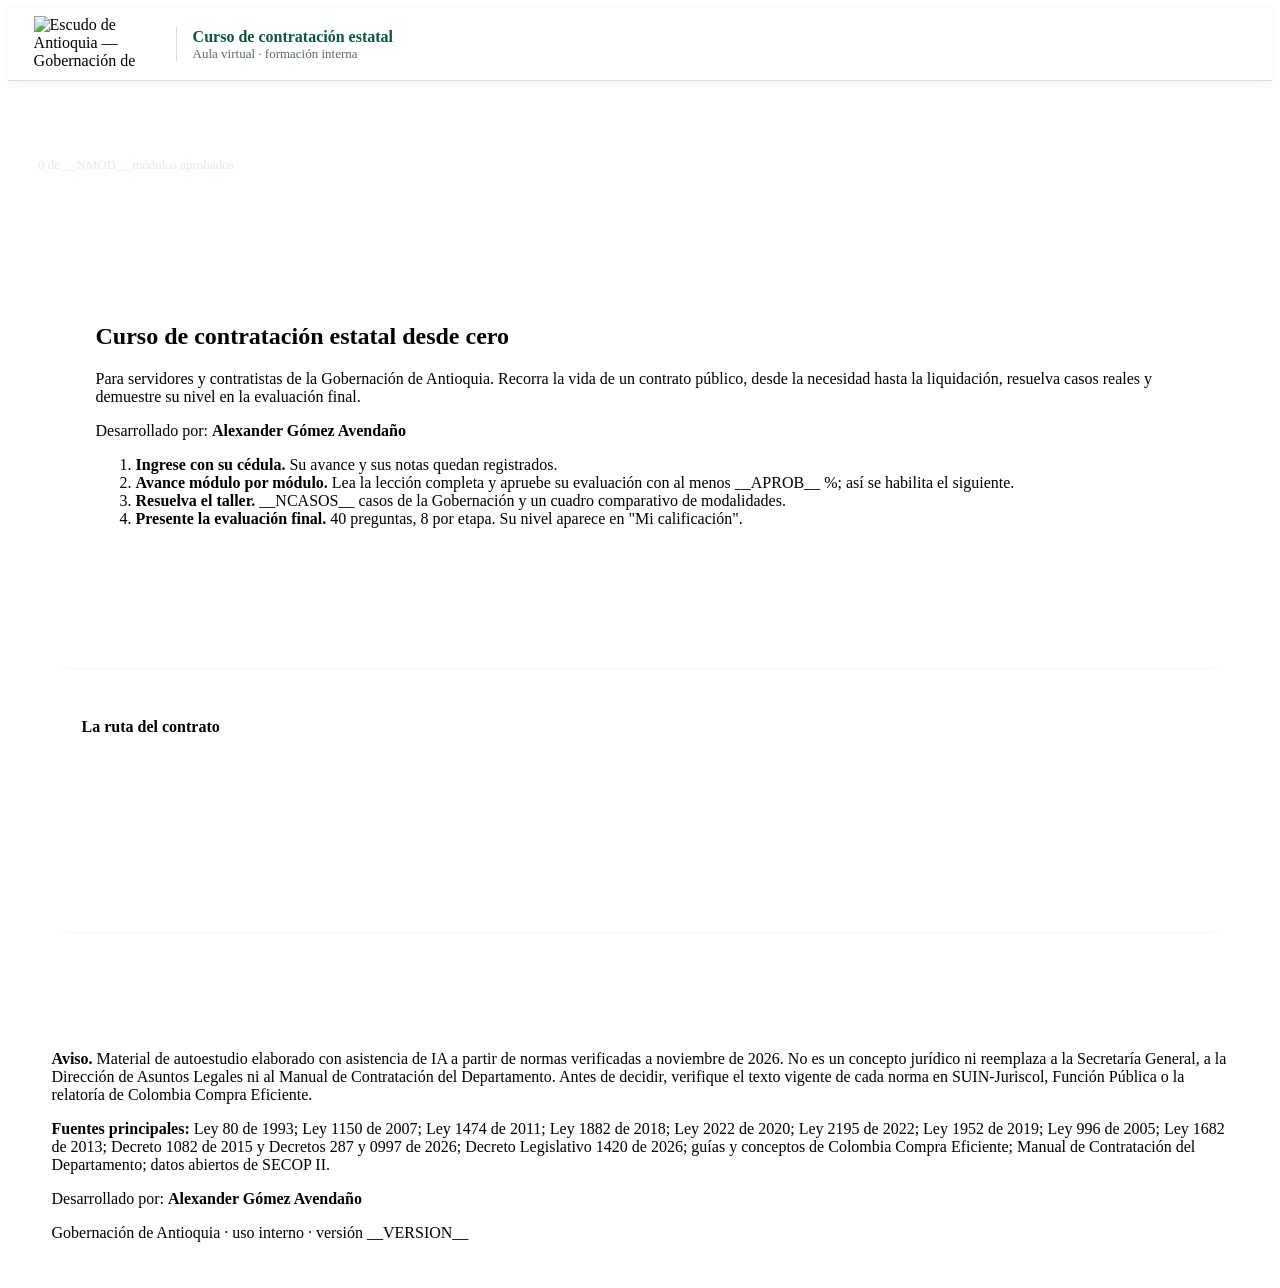
==== commit b67234c1: "Curso: consola de administración separada (admin.html) Pendientes, inscritos y avance, reenvío de en" ====
--- a/curso/fuente/plantilla.html
+++ b/curso/fuente/plantilla.html
@@ -170,6 +170,9 @@
 }
 @media(prefers-reduced-motion:reduce){aside.side,.prog .pb i{transition:none}}
 @media print{header.top,aside.side,.overlay,footer,.noprint,.view:not(#v-calificacion){display:none!important}#v-calificacion{display:block!important}.app{display:block}body{background:#fff}}
+.programa h2{font-size:20px;color:var(--green-ink);margin:22px 0 6px}.programa details{border:1px solid var(--line);border-radius:10px;padding:10px 14px;margin:8px 0}.programa summary{cursor:pointer;font-weight:600}
+.matEt{display:flex;align-items:center;gap:10px;font-size:18px;margin:26px 4px 10px}.matEt i{width:12px;height:12px;border-radius:50%}
+.matCard{border-left:5px solid var(--c)}.matCard h4{margin:14px 0 4px;font-size:15px}.matCard ul{margin:4px 0 0;padding-left:20px}.matCard li{margin:4px 0}.matAcc{display:flex;gap:16px;align-items:center;flex-wrap:wrap;margin:12px 0 0}.matCard .pill svg{width:12px;height:12px;vertical-align:-1px}
 </style>
 </head>
 <body>
@@ -183,22 +186,31 @@
 <div class="overlay" id="login" hidden>
 <form class="login" id="loginForm" novalidate>
 <h2>Ingreso al aula virtual</h2>
-<p class="meta">Se ingresa con la cédula, sin contraseña. La cédula identifica su avance y su calificación; no es un mecanismo de seguridad.</p>
+<p class="meta">Escriba sus datos para inscribirse. La coordinación del curso aprueba cada inscripción y le llega un correo con el botón <b>Entrar al curso</b>. Si ya está inscrito(a) y cambió de equipo, escriba los mismos datos y le enviamos de nuevo su enlace.</p>
 <label for="lCed">Número de cédula</label>
 <input id="lCed" inputmode="numeric" autocomplete="off" maxlength="12" placeholder="Solo números">
 <label for="lNom">Nombres y apellidos</label>
 <input id="lNom" autocomplete="name">
+<label for="lMail">Correo electrónico</label>
+<input id="lMail" type="email" autocomplete="email" placeholder="nombre@antioquia.gov.co">
 <div class="row2">
 <div><label for="lDep">Dependencia</label><input id="lDep" list="deps" placeholder="Secretaría o dirección"></div>
 <div><label for="lVin">Vinculación</label><select id="lVin"><option value="">Seleccione</option><option>Carrera administrativa</option><option>Provisional</option><option>Libre nombramiento y remoción</option><option>Temporal</option><option>Contratista</option><option>Otra</option></select></div>
 </div>
 <datalist id="deps"><option value="Secretaría de Infraestructura Física"><option value="SIF — Dirección de Desarrollo Físico"><option value="SIF — Dirección de Infraestructura y Apoyo Territorial"><option value="SIF — Dirección de Gestión Social, Ambiental y Predial"><option value="SIF — Dirección de Estructuración de Proyectos"><option value="SIF — Dirección de Instrumentos de Financiación"><option value="SIF — Dirección de Asuntos Legales"><option value="SIF — Dirección Administrativa y Financiera"><option value="Secretaría General"><option value="Secretaría de Hacienda"><option value="Departamento Administrativo de Planeación"><option value="Otra dependencia"></datalist>
 <div class="aviso" id="aviso">
-<b>Autorización de tratamiento de datos personales (Ley 1581 de 2012).</b> Al ingresar autorizo el tratamiento de mi número de cédula, nombre, dependencia y vinculación, y de los resultados que obtenga en este curso, con la única finalidad de registrar mi avance, calcular mi nivel de apropiación y permitir a la coordinación del curso hacer seguimiento a la formación en contratación estatal. Los datos se guardan en este navegador y en un registro administrado por la coordinación del curso; no se publican ni se usan para otros fines. Puedo conocer, actualizar, rectificar y solicitar la supresión de mis datos ante la coordinación del curso y conforme a la política de tratamiento de datos de la Gobernación de Antioquia. La entrega de los datos es voluntaria.
+<b>Autorización de tratamiento de datos personales (Ley 1581 de 2012).</b> Al ingresar autorizo el tratamiento de mi número de cédula, nombre, correo electrónico, dependencia y vinculación, y de los resultados que obtenga en este curso, con la única finalidad de registrar mi avance, calcular mi nivel de apropiación y permitir a la coordinación del curso hacer seguimiento a la formación en contratación estatal. Los datos se guardan en este navegador y en un registro administrado por la coordinación del curso; no se publican ni se usan para otros fines. Puedo conocer, actualizar, rectificar y solicitar la supresión de mis datos ante la coordinación del curso y conforme a la política de tratamiento de datos de la Gobernación de Antioquia. La entrega de los datos es voluntaria.
 </div>
 <label class="consent"><input type="checkbox" id="lOk"><span>Leí y acepto la autorización de tratamiento de datos.</span></label>
 <div class="err" id="lErr" aria-live="polite"></div>
-<div class="done-row"><button class="btn" type="submit">Ingresar</button></div>
+<div class="done-row"><button class="btn" type="submit" id="lGo">Continuar</button></div>
+</form>
+<form class="login" id="codeForm" novalidate hidden>
+<h2 id="mTit">Solicitud enviada</h2>
+<p id="codeTxt"></p>
+<p class="meta" id="mNota">Revise también la carpeta de spam o correo no deseado. Puede cerrar esta página: el enlace del correo lo trae de vuelta.</p>
+<div class="err" id="cErr" aria-live="polite"></div>
+<div class="done-row"><button class="btn" type="button" id="mOk" hidden>Confirmar</button><button class="btn alt" type="button" id="cBack">Volver</button></div>
 </form>
 </div>
 
@@ -302,6 +314,19 @@
 </div></section>
 
 <!-- ============ RECURSOS ============ -->
+<section class="view" id="v-programa" hidden><div class="col">
+<div class="crumbs"><a href="#/inicio">Inicio</a> › Programa del curso</div>
+<div class="card programa" id="progBox"></div>
+</div></section>
+
+<section class="view" id="v-material" hidden><div class="col">
+<div class="crumbs"><a href="#/inicio">Inicio</a> › Material por módulo</div>
+<div class="card"><h1 style="font-size:clamp(26px,3.4vw,38px);color:var(--green-ink);margin:0 0 6px">Material por módulo</h1>
+<p>Para cada módulo: la memoria en PDF para leer o imprimir, las normas que conviene consultar (texto oficial en el Gestor Normativo de Función Pública) y las guías de Colombia Compra Eficiente. El material se puede consultar aunque el módulo aún esté bloqueado.</p>
+<p class="meta">Los artículos indicados orientan la lectura. Verifique siempre el texto vigente en la fuente oficial. <a href="Memorias-curso-contratacion-estatal.pdf" target="_blank" rel="noopener">Descargar las memorias completas (PDF)</a></p></div>
+<div id="matBox"></div>
+</div></section>
+
 <section class="view" id="v-recursos" hidden><div class="col">
 <div class="crumbs"><a href="#/inicio">Inicio</a> › Recursos de consulta</div>
 <div class="card">
@@ -343,21 +368,6 @@
 </div>
 </div></section>
 
-<!-- ============ COORDINACIÓN ============ -->
-<section class="view panel" id="v-coordinador" hidden><div class="col" style="max-width:1200px">
-<div class="crumbs"><a href="#/inicio">Inicio</a> › Panel de la coordinación</div>
-<div class="card">
-<h1 style="font-size:clamp(26px,3.4vw,38px);color:var(--green-ink);margin:0 0 6px">Panel de la coordinación</h1>
-<p>Solo para quien administra el curso. Consulta el registro de Google Sheets con la clave de coordinación.</p>
-<div class="row2" style="display:grid;grid-template-columns:repeat(auto-fit,minmax(16em,1fr));gap:0 14px">
-<div><label for="cUrl">Dirección del registro (Apps Script)</label><input id="cUrl" placeholder="https://script.google.com/macros/s/…/exec"></div>
-<div><label for="cKey">Clave de coordinación</label><input id="cKey" type="password" autocomplete="off"></div>
-</div>
-<div class="done-row"><button class="btn" id="cLoad" type="button">Cargar resultados</button><span id="cMsg" aria-live="polite"></span></div>
-<div id="cOut"></div>
-</div>
-</div></section>
-
 </main>
 </div>
 
@@ -365,7 +375,7 @@
 <p><b>Aviso.</b> Material de autoestudio elaborado con asistencia de IA a partir de normas verificadas a noviembre de 2026. No es un concepto jurídico ni reemplaza a la Secretaría General, a la Dirección de Asuntos Legales ni al Manual de Contratación del Departamento. Antes de decidir, verifique el texto vigente de cada norma en SUIN-Juriscol, Función Pública o la relatoría de Colombia Compra Eficiente.</p>
 <p><b>Fuentes principales:</b> Ley 80 de 1993; Ley 1150 de 2007; Ley 1474 de 2011; Ley 1882 de 2018; Ley 2022 de 2020; Ley 2195 de 2022; Ley 1952 de 2019; Ley 996 de 2005; Ley 1682 de 2013; Decreto 1082 de 2015 y Decretos 287 y 0997 de 2026; Decreto Legislativo 1420 de 2026; guías y conceptos de Colombia Compra Eficiente; Manual de Contratación del Departamento; datos abiertos de SECOP II.</p>
 <p class="autor">Desarrollado por: <b>Alexander Gómez Avendaño</b></p>
-<p>Gobernación de Antioquia · uso interno · versión __VERSION__ · <a href="#/coordinador">Panel de la coordinación</a></p>
+<p>Gobernación de Antioquia · uso interno · versión __VERSION__</p>
 </div></footer>
 
 <script>
@@ -385,6 +395,7 @@
 const GLOS=__GLOSARIO__;
 const PLAZOS=__PLAZOS__;
 const COMP=__COMP__;
+const MAT=__MATERIAL__;
 
 const $=s=>document.querySelector(s);
 const esc=t=>String(t??"").replace(/[&<>"']/g,c=>({"&":"&amp;","<":"&lt;",">":"&gt;",'"':"&quot;","'":"&#39;"}[c]));
@@ -393,7 +404,7 @@
 const pct=x=>Math.round(x*10)/10;
 const nf=x=>Number(x).toLocaleString("es-CO");
 const ls={get(k,d){try{const v=localStorage.getItem(k);return v?JSON.parse(v):d}catch(e){return d}},set(k,v){try{localStorage.setItem(k,JSON.stringify(v))}catch(e){}},del(k){try{localStorage.removeItem(k)}catch(e){}}};
-const endpoint=()=>(ls.get("curso-ce-endpoint","")||CONFIG.ENDPOINT||"").startsWith("https://script.google.com/")?(ls.get("curso-ce-endpoint","")||CONFIG.ENDPOINT):"";
+const endpoint=()=>CONFIG.ENDPOINT.startsWith("https://script.google.com/")?CONFIG.ENDPOINT:"";
 const ICO_LOCK=`<svg viewBox="0 0 24 24" aria-hidden="true"><path fill="currentColor" d="M12 2a5 5 0 0 0-5 5v3H6a2 2 0 0 0-2 2v8a2 2 0 0 0 2 2h12a2 2 0 0 0 2-2v-8a2 2 0 0 0-2-2h-1V7a5 5 0 0 0-5-5Zm-3 8V7a3 3 0 1 1 6 0v3H9Z"/></svg>`;
 const reduce=matchMedia("(prefers-reduced-motion: reduce)").matches;
 
@@ -410,7 +421,7 @@
 if(!U)return;
 const r=resultado();
 const ev=Object.assign({tipo,fecha_cliente:new Date().toISOString(),version:CONFIG.VERSION,
-cedula:U.perfil.cedula,nombre:U.perfil.nombre,dependencia:U.perfil.dependencia,vinculacion:U.perfil.vinculacion,
+cedula:U.perfil.cedula,token:U.perfil.token||"",nombre:U.perfil.nombre,dependencia:U.perfil.dependencia,vinculacion:U.perfil.vinculacion,
 modulos:r.modulos,practica:r.P,casos:r.C,final:r.F,indice:r.I,nivel:r.nivel,areas:JSON.stringify(r.areas),intentos:U.finals.length,codigo:r.codigo},extra||{});
 const cola=ls.get("curso-ce-cola",[]);cola.push(ev);ls.set("curso-ce-cola",cola.slice(-200));
 await vaciar();
@@ -484,6 +495,7 @@
 const ok=i=>aprobado(i),op=i=>abierto(i);
 const item=(href,ic,txt,cls)=>`<a href="${href}" class="${cls}"${cls.includes("cur")?' aria-current="page"':""}><span class="ic">${ic}</span><span>${txt}</span></a>`;
 let h=item("#/inicio",`<svg viewBox="0 0 24 24" aria-hidden="true"><path fill="currentColor" d="M12 3 2 11h3v9h5v-6h4v6h5v-9h3z"/></svg>`,"Inicio",ruta.v==="inicio"?"cur open":"open");
+h+=item("#/programa","i","Programa del curso","open"+(ruta.v==="programa"?" cur":""));
 ETAPAS.forEach(e=>{h+=`<div class="grp"><i style="background:${e.c}"></i>${e.n}</div>`;
 M.forEach((m,i)=>{if(m.etapa!==e.id)return;const st=ok(i)?"ok":op(i)?"open":"bloq";
 h+=item(`#/modulo/${m.id}`,ok(i)?"✓":st==="bloq"?ICO_LOCK:String(i+1),`${i+1}. ${m.c}`,st+(ruta.v==="modulo"&&ruta.id===m.id?" cur":""))})});
@@ -493,6 +505,7 @@
 h+=item("#/evaluacion",r.best?"✓":(tOk&&tallerCompleto())?"E":ICO_LOCK,"Evaluación final",(r.best?"ok":(tOk&&tallerCompleto())?"open":"bloq")+(ruta.v==="evaluacion"?" cur":""));
 h+=item("#/calificacion","★","Mi calificación","open"+(ruta.v==="calificacion"?" cur":""));
 h+=`<div class="grp"><i style="background:var(--ink2)"></i>Consulta</div>`;
+h+=item("#/material","§","Material por módulo","open"+(ruta.v==="material"?" cur":""));
 h+=item("#/recursos","?","Herramientas y glosario","open"+(ruta.v==="recursos"?" cur":""));
 $("#menu").innerHTML=h;
 const c=M.filter((m,i)=>aprobado(i)).length;
@@ -545,7 +558,7 @@
 <div class="card mhead" style="--c:${et.c}">
 <span class="kicker"><i style="background:${et.c}"></i>${et.n} · Módulo ${i+1}</span>
 <h1>${m.t}</h1>
-<div class="meta">${m.min} minutos de estudio · ${m.quiz.length} preguntas · aprobación con ${APROB} %</div>
+<div class="meta">${m.min} minutos de estudio · ${m.quiz.length} preguntas · aprobación con ${APROB} % · <a href="#/material/${m.id}">Normas y memoria del módulo</a></div>
 <div class="steps" id="steps"></div>
 </div>
 <article class="card lesson" id="leccion">
@@ -742,11 +755,55 @@
 const pc=$("#printC");if(pc)pc.addEventListener("click",()=>{try{window.print()}catch(e){}});
 }
 
+/* ---------- programa del curso ---------- */
+function pintarPrograma(){
+const tot=M.reduce((a,m)=>a+m.min,0);
+const filas=ETAPAS.map(e=>{const ms=M.map((m,i)=>[m,i]).filter(x=>x[0].etapa===e.id);
+ return ms.map(([m,i],k)=>`<tr>${k===0?`<td rowspan="${ms.length}"><b>${e.n}</b></td>`:""}<td>${i+1}. ${esc(m.t)}</td><td class="n">${m.min} min</td></tr>`).join("")}).join("");
+$("#progBox").innerHTML=`<h1 style="font-size:clamp(26px,3.4vw,38px);color:var(--green-ink);margin:0 0 6px">Programa del curso</h1>
+<p class="meta">Versión ${esc(CONFIG.VERSION)} · formación interna de la Gobernación de Antioquia · Desarrollado por: Alexander Gómez Avendaño</p>
+<h2>Propósito</h2>
+<p>Que servidores y contratistas que llegan a la Gobernación entiendan cómo nace, se ejecuta y se cierra un contrato público, qué norma aplica en cada paso y qué errores evitar, para trabajar con los equipos de contratación, supervisión y asuntos legales.</p>
+<h2>A quién va dirigido</h2>
+<p>Personas sin formación previa en contratación estatal: profesionales técnicos, apoyos a la supervisión, equipos de estructuración y personal administrativo. No exige ser abogado.</p>
+<h2>Contenido</h2>
+<div class="scroll"><table><thead><tr><th>Etapa</th><th>Módulo</th><th>Estudio</th></tr></thead><tbody>${filas}
+<tr><td><b>Cierre del curso</b></td><td>Taller de casos (${CASOS.length} casos, cuadro comparativo y actividad de orden) · Evaluación final (40 preguntas)</td><td class="n">—</td></tr></tbody></table></div>
+<p class="meta">Tiempo de estudio de los módulos: ${(Math.round(tot/6)/10).toLocaleString("es-CO")} horas, a su propio ritmo.</p>
+<h2>Cómo se avanza</h2>
+<ol>
+<li>Cada módulo se abre cuando aprueba el anterior.</li>
+<li>Un módulo se aprueba al leer la lección hasta el final y obtener al menos ${APROB} % en su evaluación. Si no lo alcanza, presenta un refuerzo: le permite avanzar, pero la nota que cuenta es la del primer intento.</li>
+<li>El taller se habilita con los ${M.length} módulos aprobados, y la evaluación final con el taller completo.</li>
+<li>Su avance se guarda en este navegador y en el registro del curso. Puede salir y volver cuando quiera.</li>
+</ol>
+<h2>Cómo se califica</h2>
+<p><b>Índice de apropiación</b> = 20 % práctica de módulos + 30 % taller de casos + 50 % mejor evaluación final. El detalle de niveles está en <a href="#/calificacion">Mi calificación</a>. Con nivel Competente o Avanzado se genera una constancia con código de verificación.</p>
+<h2>Preguntas frecuentes</h2>
+<details><summary>Cambié de computador o de navegador. ¿Cómo entro?</summary><p>Escriba su cédula y su correo en "Ingresar". Le llegará de nuevo el correo con el botón <b>Entrar al curso</b>. No necesita una nueva aprobación.</p></details>
+<details><summary>No me llegó el correo de bienvenida.</summary><p>Revise la carpeta de spam o correo no deseado y márquelo como "No es spam". Si su inscripción aún no ha sido aprobada, el correo llegará cuando la coordinación la apruebe.</p></details>
+<details><summary>¿Pierdo el avance si cierro la página?</summary><p>No. Cada módulo aprobado, el taller y las evaluaciones quedan guardados. Al volver, la portada le muestra dónde continuar.</p></details>
+<details><summary>Reprobé la evaluación final. ¿Puedo repetirla?</summary><p>Sí. Cuenta el mejor intento. Revise antes las etapas con menor resultado en "Mi calificación".</p></details>
+<details><summary>¿A quién le pregunto una duda del contenido?</summary><p>Responda el correo de bienvenida: llega a la coordinación del curso.</p></details>
+<p class="meta" style="margin-top:18px">Material de formación. No es un concepto jurídico ni reemplaza a la Secretaría General, a la Dirección de Asuntos Legales ni al Manual de Contratación del Departamento.</p>`;
+}
+
+/* ---------- material por módulo ---------- */
+function pintarMaterial(){
+$("#matBox").innerHTML=ETAPAS.map(e=>`<h2 class="matEt"><i style="background:${e.c}"></i>${e.n}</h2>`+M.map((m,i)=>{if(m.etapa!==e.id)return"";const d=MAT[m.id]||{normas:[],guias:[]};
+ const st=aprobado(i)?`<span class="pill ok">✓ Aprobado</span>`:abierto(i)&&U?`<span class="pill">Disponible</span>`:`<span class="pill">${ICO_LOCK} Bloqueado</span>`;
+ return `<div class="card matCard" id="mat-${m.id}" style="--c:${e.c}"><div class="qhead"><h3 style="margin:0">${i+1}. ${esc(m.t)}</h3>${st}</div>
+<p class="matAcc"><a class="btn alt" href="memorias/modulo-${String(i+1).padStart(2,"0")}.pdf" target="_blank" rel="noopener">Memoria del módulo (PDF)</a> <a href="#/modulo/${m.id}">Ir a la lección</a></p>
+<h4>Normas para consultar</h4><ul>${d.normas.map(n=>`<li><a href="${n[2]}" target="_blank" rel="noopener">${esc(n[0])}</a> — ${esc(n[1])}${n[3]?`. <span class="meta">Lea: ${esc(n[3])}.</span>`:""}</li>`).join("")}</ul>
+<h4>Guías y herramientas</h4><ul>${d.guias.map(g=>`<li><a href="${g[1]}" target="_blank" rel="noopener">${esc(g[0])}</a></li>`).join("")}</ul></div>`}).join("")).join("");
+}
+
 /* ---------- enrutador ---------- */
 function ruta(){const h=location.hash.replace(/^#\/?/,"");const p=h.split("/");
 if(p[0]==="modulo"&&p[1])return {v:"modulo",id:p[1]};
-if(["taller","evaluacion","calificacion","recursos","coordinador","inicio"].includes(p[0]))return {v:p[0]};
-if(h==="coordinador")return {v:"coordinador"};
+if(p[0]==="material")return {v:"material",id:p[1]||""};
+if(p[0]==="programa")return {v:"programa"};
+if(["taller","evaluacion","calificacion","recursos","inicio"].includes(p[0]))return {v:p[0]};
 if(M.some(m=>m.id===h))return {v:"modulo",id:h};
 return {v:"inicio"}}
 function render(scroll){
@@ -758,10 +815,14 @@
 else if(r.v==="taller")pintarTaller();
 else if(r.v==="evaluacion")pintarExamen();
 else if(r.v==="calificacion")pintarCalificacion();
+else if(r.v==="programa")pintarPrograma();
+else if(r.v==="material"){pintarMaterial();if(r.id){const el=document.getElementById("mat-"+r.id);if(el){setTimeout(()=>el.scrollIntoView({block:"start"}),0);scroll=false}}}
 document.body.classList.remove("menuOpen");$("#menuBtn").setAttribute("aria-expanded","false");
 if(scroll!==false){scrollTo({top:0,behavior:"auto"});$("#main").focus({preventScroll:true})}
 }
 addEventListener("hashchange",()=>{
+if(/^#\/acceso\//.test(location.hash)){acceso();return}
+if(RX_COORD.test(location.hash)){coordinacion();return}
 if(exam&&ruta().v!=="evaluacion"){
  if(exam.qs&&!exam.done){if(!confirm("¿Salir de la evaluación? Este intento no se guardará.")){history.replaceState(null,"","#/evaluacion");return}clearInterval(exam.tick)}
  exam=null}
@@ -770,30 +831,81 @@
 $("#scrim").addEventListener("click",()=>{document.body.classList.remove("menuOpen");$("#menuBtn").setAttribute("aria-expanded","false")});
 
 /* ---------- ingreso ---------- */
-function abrirLogin(){$("#login").hidden=false;setTimeout(()=>$("#lCed").focus(),50)}
+function abrirLogin(){$("#login").hidden=false;$("#codeForm").hidden=true;$("#loginForm").hidden=false;setTimeout(()=>$("#lCed").focus(),50)}
 function pintarUsuario(){
 const ub=$("#userbar");
 if(!U){ub.innerHTML=`<button type="button" id="inBtn">Ingresar<span class="nm"> con cédula</span></button>`;$("#inBtn").addEventListener("click",abrirLogin);return}
 const ini=U.perfil.nombre.split(" ").filter(Boolean).slice(0,2).map(s=>s[0]).join("").toUpperCase();
-ub.innerHTML=`<span class="chip"><span class="av">${esc(ini)}</span><span class="nm">${esc(U.perfil.nombre)} · C.C. ${mask(U.perfil.cedula)}</span></span><span class="sync" id="sync"></span><button type="button" id="outBtn">Salir</button>`;
+ub.innerHTML=`<span class="chip"><span class="av">${esc(ini)}</span><span class="nm">${esc(U.perfil.nombre)} · C.C. ${mask(U.perfil.cedula)}${U.perfil.verificado?" · inscripción aprobada ✓":""}</span></span><span class="sync" id="sync"></span><button type="button" id="outBtn">Salir</button>`;
 $("#outBtn").addEventListener("click",()=>{ls.del("curso-ce-actual");U=null;exam=null;pintarUsuario();location.hash="#/inicio";render();abrirLogin()});
 }
-$("#lCed").addEventListener("input",e=>{e.target.value=e.target.value.replace(/\D/g,"");const prev=ls.get(key(e.target.value),null);if(prev){$("#lNom").value=prev.perfil.nombre;$("#lDep").value=prev.perfil.dependencia;$("#lVin").value=prev.perfil.vinculacion}});
-$("#loginForm").addEventListener("submit",ev=>{
+$("#lCed").addEventListener("input",e=>{e.target.value=e.target.value.replace(/\D/g,"");const prev=ls.get(key(e.target.value),null);if(prev){$("#lNom").value=prev.perfil.nombre;$("#lDep").value=prev.perfil.dependencia;$("#lVin").value=prev.perfil.vinculacion;if(prev.perfil.correo)$("#lMail").value=prev.perfil.correo}});
+async function llamar(datos){
+const url=endpoint();if(!url)throw new Error("sin registro");
+const ctl=new AbortController();const tm=setTimeout(()=>ctl.abort(),25000);
+try{const r=await fetch(url,{method:"POST",headers:{"Content-Type":"text/plain;charset=utf-8"},body:JSON.stringify(datos),signal:ctl.signal});return await r.json()}finally{clearTimeout(tm)}
+}
+function entrar(p,token){
+U=load(p.cedula)||{perfil:{},done:{},read:{},ref:{},prac:{},casos:{},orden:null,comp:null,finals:[]};
+U.perfil={cedula:p.cedula,nombre:p.nombre,correo:p.correo,dependencia:p.dependencia,vinculacion:p.vinculacion,token:token||U.perfil.token||"",verificado:!!(token||U.perfil.verificado),consentimiento:U.perfil.consentimiento||new Date().toISOString()};
+save();ls.set("curso-ce-actual",p.cedula);
+$("#login").hidden=true;$("#codeForm").hidden=true;$("#loginForm").hidden=false;pintarUsuario();render();enviar("ingreso");
+}
+function aviso(tit,html,nota){$("#mOk").hidden=true;$("#mTit").textContent=tit;$("#codeTxt").innerHTML=html;$("#mNota").hidden=!nota;$("#cErr").textContent="";
+$("#login").hidden=false;$("#loginForm").hidden=true;$("#codeForm").hidden=false}
+$("#loginForm").addEventListener("submit",async ev=>{
 ev.preventDefault();
-const ced=$("#lCed").value.trim(),nom=$("#lNom").value.trim().replace(/\s+/g," "),dep=$("#lDep").value.trim(),vin=$("#lVin").value;
+const ced=$("#lCed").value.trim(),nom=$("#lNom").value.trim().replace(/\s+/g," "),mail=$("#lMail").value.trim().toLowerCase(),dep=$("#lDep").value.trim(),vin=$("#lVin").value;
 const err=$("#lErr");
 if(!/^\d{5,10}$/.test(ced))return err.textContent="Escriba la cédula solo con números (5 a 10 dígitos).";
 if(nom.length<5||!/\s/.test(nom))return err.textContent="Escriba nombres y apellidos.";
+if(!/^[^\s@<>"']{1,64}@[^\s@<>"']{1,190}\.[a-z]{2,}$/.test(mail))return err.textContent="Escriba un correo electrónico válido.";
 if(!dep)return err.textContent="Indique su dependencia.";
 if(!vin)return err.textContent="Seleccione su vinculación.";
 if(!$("#lOk").checked)return err.textContent="Debe aceptar la autorización de tratamiento de datos para continuar.";
 err.textContent="";
-U=load(ced)||{perfil:{},done:{},read:{},ref:{},prac:{},casos:{},orden:null,comp:null,finals:[]};
-U.perfil={cedula:ced,nombre:nom.slice(0,120),dependencia:dep.slice(0,120),vinculacion:vin,consentimiento:U.perfil.consentimiento||new Date().toISOString()};
-save();ls.set("curso-ce-actual",ced);
-$("#login").hidden=true;pintarUsuario();render();enviar("ingreso");
+const p={cedula:ced,nombre:nom.slice(0,120),correo:mail,dependencia:dep.slice(0,120),vinculacion:vin};
+const prev=ls.get(key(ced),null);
+if(!endpoint())return entrar(p,"");
+if(prev&&prev.perfil.token&&prev.perfil.correo===mail)return entrar(Object.assign({},prev.perfil,{nombre:p.nombre,dependencia:p.dependencia,vinculacion:p.vinculacion}),prev.perfil.token);
+const btn=$("#lGo");btn.disabled=true;btn.textContent="Enviando…";
+try{const d=await llamar(Object.assign({accion:"registro"},p));
+if(!d.ok){err.textContent=d.error||"No se pudo enviar la solicitud.";return}
+if(d.estado==="aprobado")aviso("Revise su correo",`Su inscripción ya está aprobada. Enviamos su enlace de entrada a <b>${esc(d.enviado_a)}</b>. Ábralo en este equipo con el botón <b>Entrar al curso</b>.`,true);
+else if(d.estado==="rechazado")aviso("Inscripción no aprobada","La coordinación del curso no aprobó esta inscripción. Si cree que es un error, comuníquese con la coordinación.",false);
+else aviso("Solicitud enviada",`Recibimos su inscripción. La coordinación del curso la revisará y, al aprobarla, le llegará un correo a <b>${esc(d.enviado_a)}</b> con el botón <b>Entrar al curso</b>.`,true);
+}catch(e){err.textContent="No hay conexión con el registro del curso. Verifique su internet e intente de nuevo."}
+finally{btn.disabled=false;btn.textContent="Continuar"}
 });
+$("#cBack").addEventListener("click",()=>{$("#codeForm").hidden=true;$("#loginForm").hidden=false;$("#cErr").textContent="";if(U)$("#login").hidden=true});
+/* botón Aprobar/Rechazar del correo de la coordinación: #/coordinacion/<accion>/<cedula>/<firma> */
+const RX_COORD=/^#\/coordinacion\/(aprobar|rechazar)\/(\d{5,10})\/([A-Za-z0-9_-]{20,80})$/;
+async function coordinacion(){
+const m=location.hash.match(RX_COORD);if(!m)return false;
+const q={a:m[1],ced:m[2],f:m[3]};history.replaceState(null,"","#/inicio");
+aviso("Revisando la inscripción…","Un momento.",false);
+try{const d=await llamar(Object.assign({accion:"revisar"},q));
+if(!d.ok){aviso("Enlace no válido",esc(d.error||""),false);return true}
+const p=d.persona,apr=q.a==="aprobar";
+aviso(apr?"¿Aprobar esta inscripción?":"¿Rechazar esta inscripción?",`<b>${esc(p.nombre)}</b><br>C.C. ${esc(p.cedula)} · ${esc(p.correo)}<br>${esc(p.dependencia)} · ${esc(p.vinculacion)}<br><span class="meta">Estado actual: ${esc(p.estado)}</span>`,false);
+const ok=$("#mOk");ok.hidden=false;ok.textContent=apr?"Confirmar aprobación":"Confirmar rechazo";
+ok.onclick=async()=>{ok.disabled=true;ok.textContent="Procesando…";
+ try{const r=await llamar(Object.assign({accion:"decidir"},q));
+ if(!r.ok)aviso("No se pudo completar",esc(r.error||""),false);else aviso(r.titulo,esc(r.texto),false)}
+ catch(e){$("#cErr").textContent="Sin conexión con el registro. Intente de nuevo."}
+ finally{ok.disabled=false}};
+}catch(e){aviso("Sin conexión","No pudimos consultar el registro. Revise su internet y vuelva a abrir el botón del correo.",false)}
+return true}
+/* enlace personal del correo: #/acceso/<cedula>/<token> */
+async function acceso(){
+const m=location.hash.match(/^#\/acceso\/(\d{5,10})\/([0-9a-fA-F-]{20,60})$/);if(!m)return false;
+const ced=m[1],tok=m[2];history.replaceState(null,"","#/inicio");
+aviso("Abriendo el curso…","Estamos verificando su enlace de entrada.",false);
+try{const d=await llamar({accion:"entrar",cedula:ced,token:tok});
+if(!d.ok){aviso("Enlace no válido",esc(d.error||"El enlace no es válido.")+" Escriba su cédula y su correo para recibir uno nuevo.",false);return true}
+$("#lOk").checked=true;entrar(d.perfil,tok);
+}catch(e){aviso("Sin conexión","No pudimos verificar el enlace. Revise su internet y vuelva a abrir el botón del correo.",false)}
+return true}
 
 /* ---------- herramientas y glosario ---------- */
 function modalidad(){
@@ -815,41 +927,14 @@
 $("#gl").innerHTML=it.length?it.map(g=>`<div><b>${g[0]}</b><br>${g[1]}</div>`).join(""):"<p>No hay términos con esa búsqueda.</p>"}
 $("#gq").addEventListener("input",gl);gl();
 
-/* ---------- panel de coordinación ---------- */
-$("#cUrl").value=endpoint();
-let filas=[];
-$("#cLoad").addEventListener("click",async()=>{
-const url=$("#cUrl").value.trim(),k=$("#cKey").value;const msg=$("#cMsg");
-if(!url.startsWith("https://script.google.com/"))return msg.textContent="La dirección debe ser la URL de la aplicación web de Apps Script (https://script.google.com/…/exec).";
-ls.set("curso-ce-endpoint",url);
-msg.textContent="Cargando…";
-const ctl=new AbortController();const tm=setTimeout(()=>ctl.abort(),15000);
-try{const r=await fetch(url+"?accion=resumen&clave="+encodeURIComponent(k),{signal:ctl.signal});const d=await r.json();clearTimeout(tm);
-if(!d.ok)return msg.textContent="No autorizado o error: "+(d.error||"revise la clave");
-filas=Array.isArray(d.filas)?d.filas:[];msg.textContent=`${filas.length} participante(s). Actualizado: ${new Date().toLocaleString("es-CO")}`;pintarPanel();vaciar();}
-catch(e){clearTimeout(tm);msg.textContent="No se pudo conectar con el registro. Revise la dirección y que el script esté publicado para \"Cualquiera\".";}
-});
-function pintarPanel(){
-const cols=[["cedula","Cédula"],["nombre","Nombre"],["dependencia","Dependencia"],["vinculacion","Vinculación"],["modulos","Módulos"],["practica","Práctica %"],["casos","Casos %"],["final","Final %"],["indice","Índice"],["nivel","Nivel"],["intentos","Intentos"],["codigo","Código"],["ultimo","Último registro"]];
-const niveles=["Avanzado","Competente","En desarrollo","Inicial"];
-const cnt=niveles.map(n=>[n,filas.filter(f=>f.nivel===n).length]);
-$("#cOut").innerHTML=`<div class="kpis"><div><b>${filas.length}</b>participantes</div>${cnt.map(c=>`<div><b>${c[1]}</b>${c[0]}</div>`).join("")}</div>
-<label for="cF">Filtrar</label><input id="cF" placeholder="Nombre, cédula, dependencia o nivel">
-<div class="done-row"><button class="btn alt" type="button" id="cCsv">Descargar CSV</button><button class="btn alt" type="button" id="cCopy">Copiar tabla</button></div>
-<div class="scroll"><table><thead><tr>${cols.map(c=>`<th>${c[1]}</th>`).join("")}</tr></thead><tbody id="cBody"></tbody></table></div>`;
-const body=()=>{const q=$("#cF").value.toLowerCase();return filas.filter(f=>!q||cols.some(c=>String(f[c[0]]??"").toLowerCase().includes(q)))};
-const draw=()=>{$("#cBody").innerHTML=body().map(f=>`<tr>${cols.map(c=>`<td${["modulos","practica","casos","final","indice","intentos"].includes(c[0])?' class="n"':""}>${esc(f[c[0]])}</td>`).join("")}</tr>`).join("")};
-draw();$("#cF").addEventListener("input",draw);
-const csv=()=>[cols.map(c=>c[1]).join(";")].concat(body().map(f=>cols.map(c=>'"'+String(f[c[0]]??"").replace(/"/g,'""')+'"').join(";"))).join("\r\n");
-$("#cCsv").addEventListener("click",()=>{const a=document.createElement("a");a.href=URL.createObjectURL(new Blob(["﻿"+csv()],{type:"text/csv"}));a.download="resultados-curso-contratacion.csv";document.body.append(a);a.click();a.remove()});
-$("#cCopy").addEventListener("click",async()=>{try{await navigator.clipboard.writeText(csv().replace(/;/g,"\t"));$("#cMsg").textContent="Tabla copiada."}catch(e){$("#cMsg").textContent="No se pudo copiar."}});
-}
-
 /* ---------- arranque ---------- */
 nuevoOrden();
 const actual=ls.get("curso-ce-actual","");
-if(actual&&load(actual)){pintarUsuario();render(false);vaciar()}
-else{U=null;pintarUsuario();render(false);if(ruta().v!=="coordinador")abrirLogin()}
+const esAcceso=/^#\/acceso\//.test(location.hash),esCoord=RX_COORD.test(location.hash);
+if(esAcceso){U=null;pintarUsuario();render(false);acceso()}
+else if(esCoord){if(actual&&load(actual)){pintarUsuario();vaciar()}else{U=null;pintarUsuario()}render(false);coordinacion()}
+else if(actual&&load(actual)){pintarUsuario();render(false);vaciar()}
+else{U=null;pintarUsuario();render(false);abrirLogin()}
 }
 </script>
 </body>
